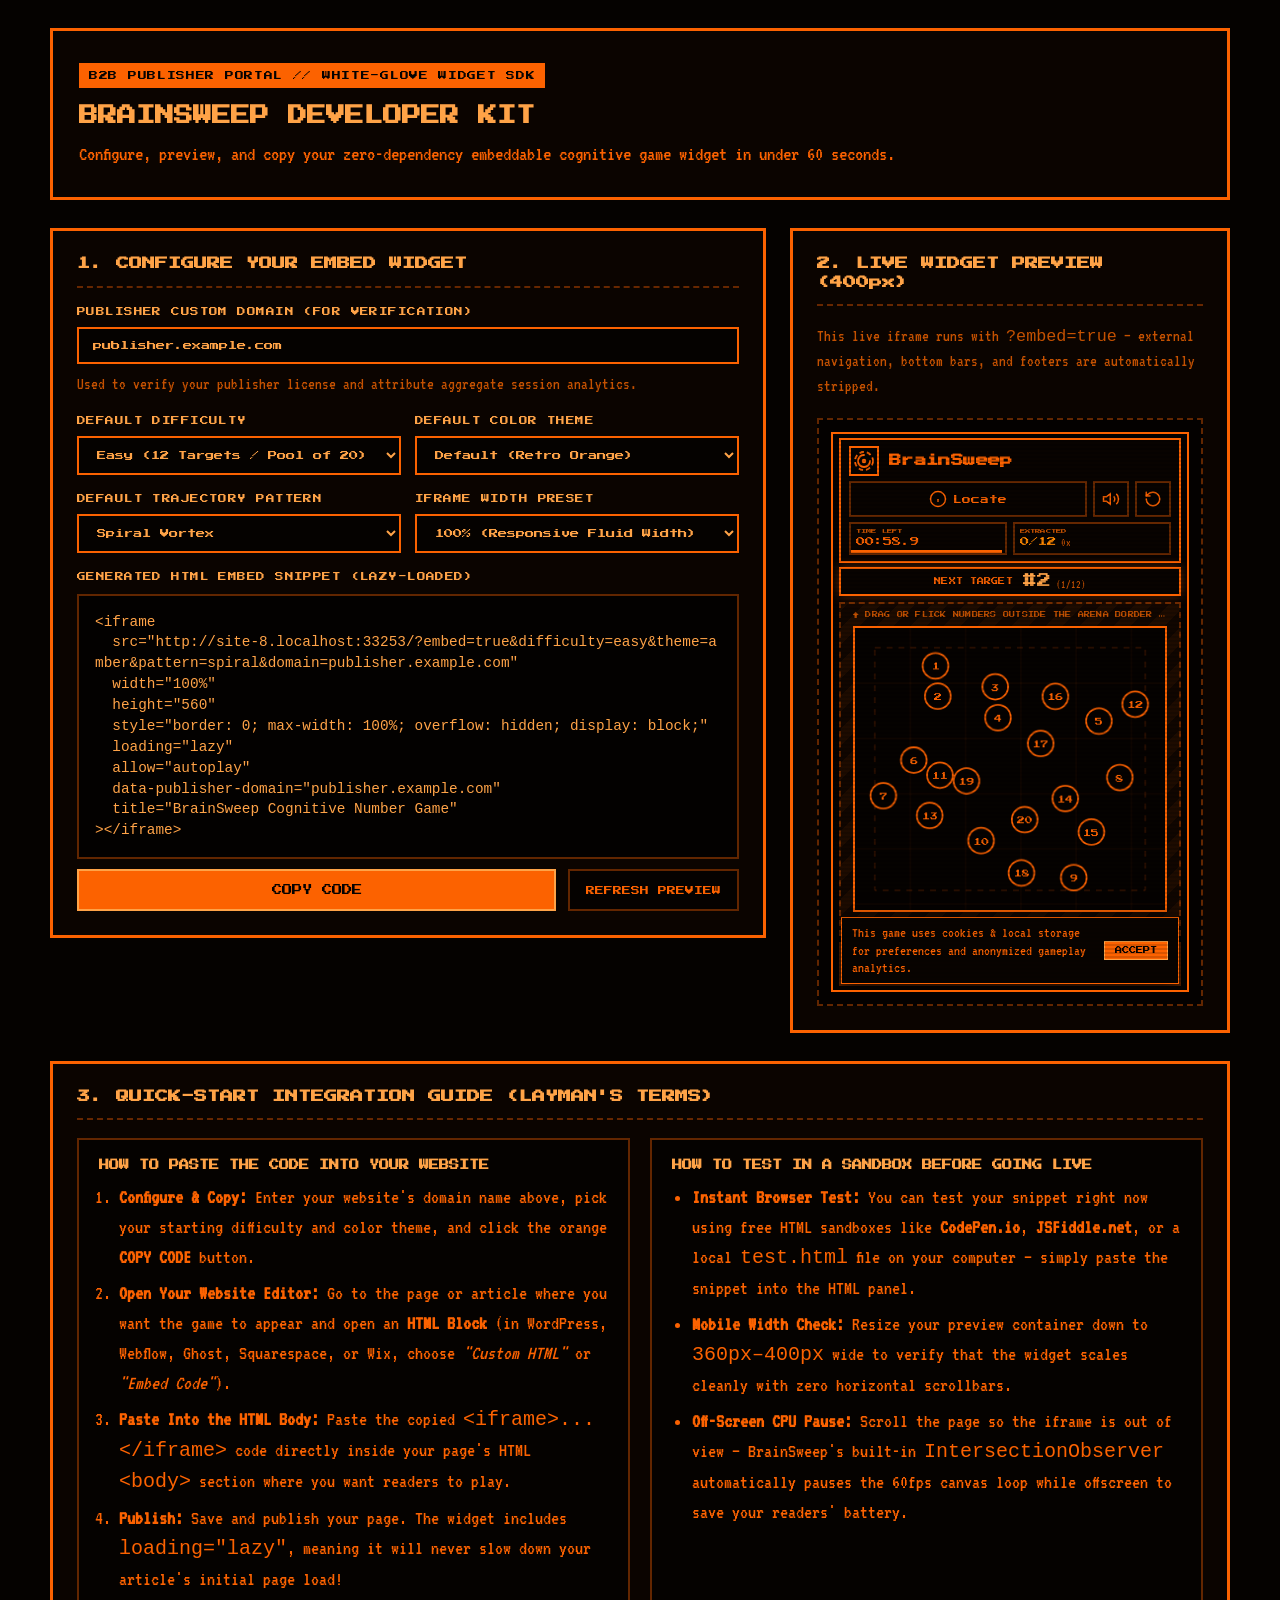
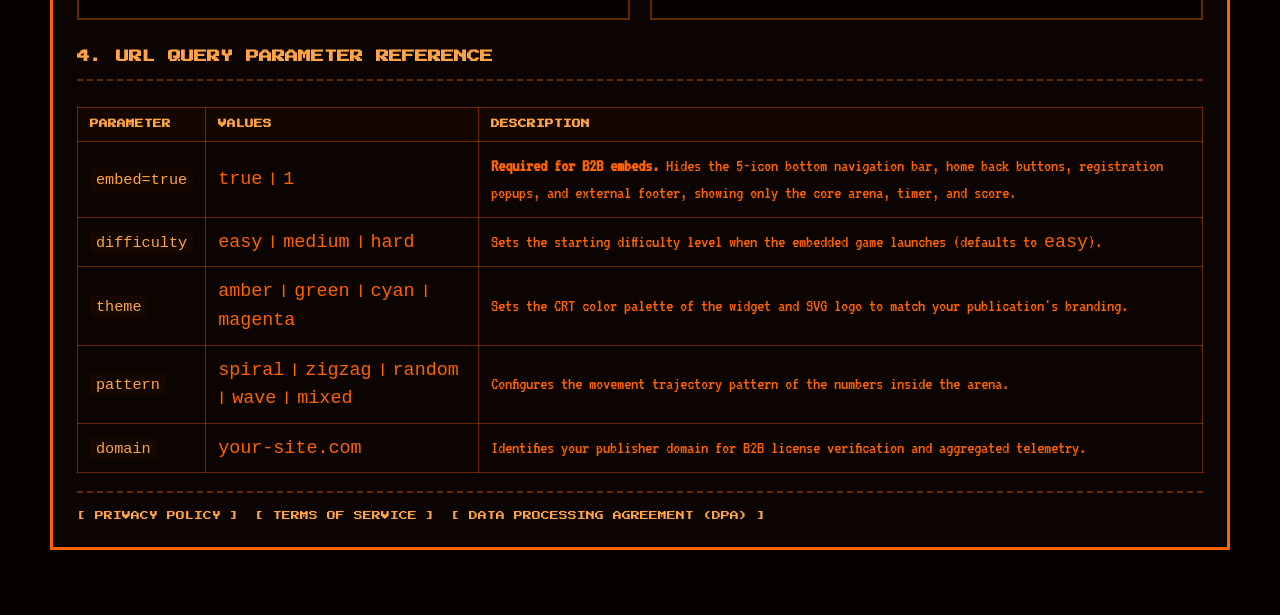
==== developers/index.html @ ac132b27 "Add B2B embed mode (?embed=true), cookie consent banner, legal pages (/privacy-policy, /terms-of-ser" ====
<!DOCTYPE html>
<html lang="en">
<head>
  <meta charset="UTF-8" />
  <meta name="viewport" content="width=device-width, initial-scale=1.0" />
  <meta name="theme-color" content="#fc6200" />
  <title>Publisher Developer Kit &amp; Embed Generator — BrainSweep</title>
  <link rel="icon" href="../icon.svg" type="image/svg+xml" />
  <link rel="preconnect" href="https://fonts.googleapis.com">
  <link rel="preconnect" href="https://fonts.gstatic.com" crossorigin>
  <link href="https://fonts.googleapis.com/css2?family=Press+Start+2P&family=VT323&display=swap" rel="stylesheet">
  <style>
    :root {
      --bg-color: #050200;
      --panel-bg: #0b0400;
      --primary-text: #fc6200;
      --accent-text: #ffa347;
      --muted-text: #c45100;
      --border-color: #fc6200;
      --border-subtle: rgba(252, 98, 0, 0.38);
      --font-pixel: 'Press Start 2P', monospace;
      --font-terminal: 'VT323', monospace;
    }
    * { box-sizing: border-box; margin: 0; padding: 0; }
    body {
      background: var(--bg-color);
      color: var(--primary-text);
      font-family: var(--font-terminal);
      font-size: 1.25rem;
      line-height: 1.5;
      padding: 28px 16px 64px;
    }
    .kit-shell {
      max-width: 1180px;
      margin: 0 auto;
      display: flex;
      flex-direction: column;
      gap: 28px;
    }
    .kit-header {
      background: var(--panel-bg);
      border: 3px solid var(--border-color);
      padding: 28px 26px;
    }
    .badge {
      display: inline-block;
      font-family: var(--font-pixel);
      font-size: 0.55rem;
      background: var(--primary-text);
      color: var(--bg-color);
      padding: 6px 10px;
      letter-spacing: 0.08em;
      margin-bottom: 14px;
    }
    h1 {
      font-family: var(--font-pixel);
      font-size: 1.2rem;
      color: var(--accent-text);
      line-height: 1.45;
      margin-bottom: 8px;
    }
    .subtitle {
      font-size: 1.3rem;
      color: var(--primary-text);
    }
    .generator-grid {
      display: grid;
      grid-template-columns: 1fr 440px;
      gap: 24px;
      align-items: start;
    }
    .panel {
      background: var(--panel-bg);
      border: 3px solid var(--border-color);
      padding: 24px;
      display: flex;
      flex-direction: column;
      gap: 18px;
    }
    .panel h2 {
      font-family: var(--font-pixel);
      font-size: 0.82rem;
      color: var(--accent-text);
      line-height: 1.4;
      padding-bottom: 12px;
      border-bottom: 2px dashed var(--border-subtle);
    }
    .field-group {
      display: flex;
      flex-direction: column;
      gap: 8px;
    }
    .field-row {
      display: grid;
      grid-template-columns: 1fr 1fr;
      gap: 14px;
    }
    label {
      font-family: var(--font-pixel);
      font-size: 0.54rem;
      color: var(--accent-text);
      letter-spacing: 0.05em;
    }
    .field-hint {
      font-size: 1.05rem;
      color: var(--muted-text);
    }
    input, select {
      background: #050200;
      border: 2px solid var(--border-color);
      color: var(--accent-text);
      padding: 12px 14px;
      font-family: var(--font-pixel);
      font-size: 0.58rem;
      outline: none;
      width: 100%;
    }
    input:focus, select:focus {
      border-color: #ffffff;
      box-shadow: 0 0 12px rgba(252, 98, 0, 0.4);
    }
    .code-box-wrap {
      display: flex;
      flex-direction: column;
      gap: 10px;
    }
    pre.code-output {
      background: #030100;
      border: 2px solid var(--border-subtle);
      padding: 16px;
      font-family: monospace;
      font-size: 0.9rem;
      color: #ffa347;
      white-space: pre-wrap;
      word-break: break-all;
      line-height: 1.45;
      user-select: all;
    }
    .btn-row {
      display: flex;
      gap: 12px;
      flex-wrap: wrap;
    }
    .primary-btn {
      flex: 1;
      background: var(--primary-text);
      color: var(--bg-color);
      border: 2px solid var(--accent-text);
      padding: 14px 20px;
      font-family: var(--font-pixel);
      font-size: 0.65rem;
      cursor: pointer;
      text-align: center;
    }
    .primary-btn:hover {
      background: var(--accent-text);
      border-color: #ffffff;
    }
    .secondary-btn {
      background: #050200;
      color: var(--primary-text);
      border: 2px solid var(--border-subtle);
      padding: 12px 16px;
      font-family: var(--font-pixel);
      font-size: 0.55rem;
      cursor: pointer;
    }
    .secondary-btn:hover, .secondary-btn.active {
      border-color: var(--primary-text);
      background: rgba(252, 98, 0, 0.16);
      color: var(--accent-text);
    }
    .preview-frame-shell {
      display: flex;
      flex-direction: column;
      align-items: center;
      gap: 12px;
      background: #040100;
      border: 2px dashed var(--border-subtle);
      padding: 12px;
    }
    .preview-iframe {
      width: 400px;
      max-width: 100%;
      height: 560px;
      border: 2px solid var(--border-color);
      background: #000000;
      display: block;
    }
    /* Documentation Section */
    .docs-grid {
      display: grid;
      grid-template-columns: 1fr 1fr;
      gap: 20px;
    }
    .doc-card {
      background: #050200;
      border: 2px solid var(--border-subtle);
      padding: 18px 20px;
      display: flex;
      flex-direction: column;
      gap: 10px;
    }
    .doc-card h3 {
      font-family: var(--font-pixel);
      font-size: 0.64rem;
      color: var(--accent-text);
      line-height: 1.4;
    }
    .doc-card ol, .doc-card ul {
      margin-left: 20px;
    }
    .doc-card li {
      margin-bottom: 6px;
    }
    .param-table {
      width: 100%;
      border-collapse: collapse;
      margin-top: 8px;
      font-size: 1.15rem;
    }
    .param-table th, .param-table td {
      border: 1px solid var(--border-subtle);
      padding: 10px 12px;
      text-align: left;
    }
    .param-table th {
      font-family: var(--font-pixel);
      font-size: 0.54rem;
      background: #140700;
      color: var(--accent-text);
    }
    .param-code {
      font-family: monospace;
      font-size: 0.95rem;
      color: var(--accent-text);
      background: #140700;
      padding: 2px 6px;
    }
    .doc-nav {
      padding-top: 16px;
      border-top: 2px dashed var(--border-subtle);
      display: flex;
      flex-wrap: wrap;
      gap: 16px;
      font-family: var(--font-pixel);
      font-size: 0.55rem;
    }
    .doc-nav a {
      color: var(--accent-text);
      text-decoration: none;
    }
    .doc-nav a:hover { text-decoration: underline; }
    @media (max-width: 980px) {
      .generator-grid { grid-template-columns: 1fr; }
      .docs-grid { grid-template-columns: 1fr; }
      .field-row { grid-template-columns: 1fr; }
    }
  </style>
</head>
<body>
  <div class="kit-shell">
    <header class="kit-header">
      <span class="badge">B2B PUBLISHER PORTAL // WHITE-GLOVE WIDGET SDK</span>
      <h1>BRAINSWEEP DEVELOPER KIT</h1>
      <p class="subtitle">Configure, preview, and copy your zero-dependency embeddable cognitive game widget in under 60 seconds.</p>
    </header>

    <div class="generator-grid">
      <!-- Left Column: Snippet Configuration & Output -->
      <section class="panel" aria-label="Embed Snippet Configuration">
        <h2>1. CONFIGURE YOUR EMBED WIDGET</h2>

        <div class="field-group">
          <label for="inpDomain">PUBLISHER CUSTOM DOMAIN (FOR VERIFICATION)</label>
          <input type="text" id="inpDomain" placeholder="e.g. puzzles.dailynews.com" value="publisher.example.com" />
          <span class="field-hint">Used to verify your publisher license and attribute aggregate session analytics.</span>
        </div>

        <div class="field-row">
          <div class="field-group">
            <label for="selDifficulty">DEFAULT DIFFICULTY</label>
            <select id="selDifficulty">
              <option value="easy" selected>Easy (12 Targets / Pool of 20)</option>
              <option value="medium">Medium (20 Targets / Pool of 36)</option>
              <option value="hard">Hard (25 Targets / Pool of 50)</option>
            </select>
          </div>

          <div class="field-group">
            <label for="selTheme">DEFAULT COLOR THEME</label>
            <select id="selTheme">
              <option value="amber" selected>Default (Retro Orange)</option>
              <option value="green">Phosphor Green</option>
              <option value="cyan">Cyberpunk Cyan</option>
              <option value="magenta">Vaporwave Magenta</option>
            </select>
          </div>
        </div>

        <div class="field-row">
          <div class="field-group">
            <label for="selPattern">DEFAULT TRAJECTORY PATTERN</label>
            <select id="selPattern">
              <option value="spiral" selected>Spiral Vortex</option>
              <option value="zigzag">Zig-Zag Sweep</option>
              <option value="random">Random Drift</option>
              <option value="wave">Harmonic Wave</option>
              <option value="mixed">Hybrid Chaos</option>
            </select>
          </div>

          <div class="field-group">
            <label for="selWidth">IFRAME WIDTH PRESET</label>
            <select id="selWidth">
              <option value="100%" selected>100% (Responsive Fluid Width)</option>
              <option value="400px">400px (Compact Sidebar / Mobile)</option>
              <option value="640px">640px (Standard Article Column)</option>
            </select>
          </div>
        </div>

        <div class="code-box-wrap">
          <label>GENERATED HTML EMBED SNIPPET (LAZY-LOADED)</label>
          <pre class="code-output" id="codeOutput"></pre>
          <div class="btn-row">
            <button type="button" class="primary-btn" id="btnCopyCode">COPY CODE</button>
            <button type="button" class="secondary-btn" id="btnReloadPreview">REFRESH PREVIEW</button>
          </div>
        </div>
      </section>

      <!-- Right Column: Live 400px Sandboxed Iframe Preview -->
      <section class="panel" aria-label="Live Iframe Widget Preview">
        <h2>2. LIVE WIDGET PREVIEW (400px)</h2>
        <p class="field-hint">This live iframe runs with <code>?embed=true</code> — external navigation, bottom bars, and footers are automatically stripped.</p>
        <div class="preview-frame-shell">
          <iframe
            id="livePreviewIframe"
            class="preview-iframe"
            title="BrainSweep Embedded Cognitive Game Preview"
            loading="lazy"
            sandbox="allow-scripts allow-same-origin"
          ></iframe>
        </div>
      </section>
    </div>

    <!-- Documentation Section -->
    <section class="panel" aria-label="Publisher Integration Guide">
      <h2>3. QUICK-START INTEGRATION GUIDE (LAYMAN'S TERMS)</h2>

      <div class="docs-grid">
        <div class="doc-card">
          <h3>HOW TO PASTE THE CODE INTO YOUR WEBSITE</h3>
          <ol>
            <li><strong>Configure &amp; Copy:</strong> Enter your website's domain name above, pick your starting difficulty and color theme, and click the orange <strong>COPY CODE</strong> button.</li>
            <li><strong>Open Your Website Editor:</strong> Go to the page or article where you want the game to appear and open an <strong>HTML Block</strong> (in WordPress, Webflow, Ghost, Squarespace, or Wix, choose <em>"Custom HTML"</em> or <em>"Embed Code"</em>).</li>
            <li><strong>Paste Into the HTML Body:</strong> Paste the copied <code>&lt;iframe&gt;...&lt;/iframe&gt;</code> code directly inside your page's HTML <code>&lt;body&gt;</code> section where you want readers to play.</li>
            <li><strong>Publish:</strong> Save and publish your page. The widget includes <code>loading="lazy"</code>, meaning it will never slow down your article's initial page load!</li>
          </ol>
        </div>

        <div class="doc-card">
          <h3>HOW TO TEST IN A SANDBOX BEFORE GOING LIVE</h3>
          <ul>
            <li><strong>Instant Browser Test:</strong> You can test your snippet right now using free HTML sandboxes like <strong>CodePen.io</strong>, <strong>JSFiddle.net</strong>, or a local <code>test.html</code> file on your computer — simply paste the snippet into the HTML panel.</li>
            <li><strong>Mobile Width Check:</strong> Resize your preview container down to <code>360px–400px</code> wide to verify that the widget scales cleanly with zero horizontal scrollbars.</li>
            <li><strong>Off-Screen CPU Pause:</strong> Scroll the page so the iframe is out of view — BrainSweep's built-in <code>IntersectionObserver</code> automatically pauses the 60fps canvas loop while offscreen to save your readers' battery.</li>
          </ul>
        </div>
      </div>

      <h2 style="margin-top: 10px;">4. URL QUERY PARAMETER REFERENCE</h2>
      <table class="param-table">
        <thead>
          <tr>
            <th>PARAMETER</th>
            <th>VALUES</th>
            <th>DESCRIPTION</th>
          </tr>
        </thead>
        <tbody>
          <tr>
            <td><span class="param-code">embed=true</span></td>
            <td><code>true</code> | <code>1</code></td>
            <td><strong>Required for B2B embeds.</strong> Hides the 5-icon bottom navigation bar, home back buttons, registration popups, and external footer, showing only the core arena, timer, and score.</td>
          </tr>
          <tr>
            <td><span class="param-code">difficulty</span></td>
            <td><code>easy</code> | <code>medium</code> | <code>hard</code></td>
            <td>Sets the starting difficulty level when the embedded game launches (defaults to <code>easy</code>).</td>
          </tr>
          <tr>
            <td><span class="param-code">theme</span></td>
            <td><code>amber</code> | <code>green</code> | <code>cyan</code> | <code>magenta</code></td>
            <td>Sets the CRT color palette of the widget and SVG logo to match your publication's branding.</td>
          </tr>
          <tr>
            <td><span class="param-code">pattern</span></td>
            <td><code>spiral</code> | <code>zigzag</code> | <code>random</code> | <code>wave</code> | <code>mixed</code></td>
            <td>Configures the movement trajectory pattern of the numbers inside the arena.</td>
          </tr>
          <tr>
            <td><span class="param-code">domain</span></td>
            <td><code>your-site.com</code></td>
            <td>Identifies your publisher domain for B2B license verification and aggregated telemetry.</td>
          </tr>
        </tbody>
      </table>

      <nav class="doc-nav" aria-label="Legal &amp; Compliance Documents">
        <a href="../privacy-policy/">[ PRIVACY POLICY ]</a>
        <a href="../terms-of-service/">[ TERMS OF SERVICE ]</a>
        <a href="../dpa/">[ DATA PROCESSING AGREEMENT (DPA) ]</a>
      </nav>
    </section>
  </div>

  <script>
    (function () {
      const inpDomain = document.getElementById('inpDomain');
      const selDifficulty = document.getElementById('selDifficulty');
      const selTheme = document.getElementById('selTheme');
      const selPattern = document.getElementById('selPattern');
      const selWidth = document.getElementById('selWidth');
      const codeOutput = document.getElementById('codeOutput');
      const btnCopyCode = document.getElementById('btnCopyCode');
      const btnReloadPreview = document.getElementById('btnReloadPreview');
      const livePreviewIframe = document.getElementById('livePreviewIframe');

      function getBaseOrigin() {
        if (window.location.protocol === 'http:' || window.location.protocol === 'https:') {
          return window.location.origin;
        }
        return 'https://brainsweep-tau.vercel.app';
      }

      function buildQueryString() {
        const domain = (inpDomain.value || 'publisher.example.com')
          .trim()
          .replace(/^https?:\/\//i, '')
          .replace(/\/.*$/, '');
        const params = new URLSearchParams();
        params.set('embed', 'true');
        params.set('difficulty', selDifficulty.value || 'easy');
        params.set('theme', selTheme.value || 'amber');
        params.set('pattern', selPattern.value || 'spiral');
        if (domain) {
          params.set('domain', domain);
        }
        return { query: params.toString(), domain };
      }

      function updateSnippetAndPreview(reloadIframe = true) {
        const { query, domain } = buildQueryString();
        const baseOrigin = getBaseOrigin();
        const publicUrl = `${baseOrigin}/?${query}`;
        const widthVal = selWidth.value || '100%';

        const snippet = [
          `<iframe`,
          `  src="${publicUrl}"`,
          `  width="${widthVal}"`,
          `  height="560"`,
          `  style="border: 0; max-width: 100%; overflow: hidden; display: block;"`,
          `  loading="lazy"`,
          `  allow="autoplay"`,
          `  data-publisher-domain="${domain}"`,
          `  title="BrainSweep Cognitive Number Game"`,
          `></iframe>`
        ].join('\n');

        codeOutput.textContent = snippet;

        if (reloadIframe && livePreviewIframe) {
          livePreviewIframe.src = `../?${query}`;
        }
      }

      [inpDomain, selDifficulty, selTheme, selPattern, selWidth].forEach((el) => {
        el.addEventListener('input', () => updateSnippetAndPreview(el !== inpDomain && el !== selWidth));
        el.addEventListener('change', () => updateSnippetAndPreview(true));
      });

      btnReloadPreview.addEventListener('click', () => updateSnippetAndPreview(true));

      btnCopyCode.addEventListener('click', async () => {
        const text = codeOutput.textContent;
        try {
          await navigator.clipboard.writeText(text);
          btnCopyCode.textContent = '✓ COPIED TO CLIPBOARD!';
        } catch {
          const ta = document.createElement('textarea');
          ta.value = text;
          document.body.appendChild(ta);
          ta.select();
          document.execCommand('copy');
          document.body.removeChild(ta);
          btnCopyCode.textContent = '✓ COPIED TO CLIPBOARD!';
        }
        setTimeout(() => {
          btnCopyCode.textContent = 'COPY CODE';
        }, 2000);
      });

      updateSnippetAndPreview(true);
    })();
  </script>
</body>
</html>
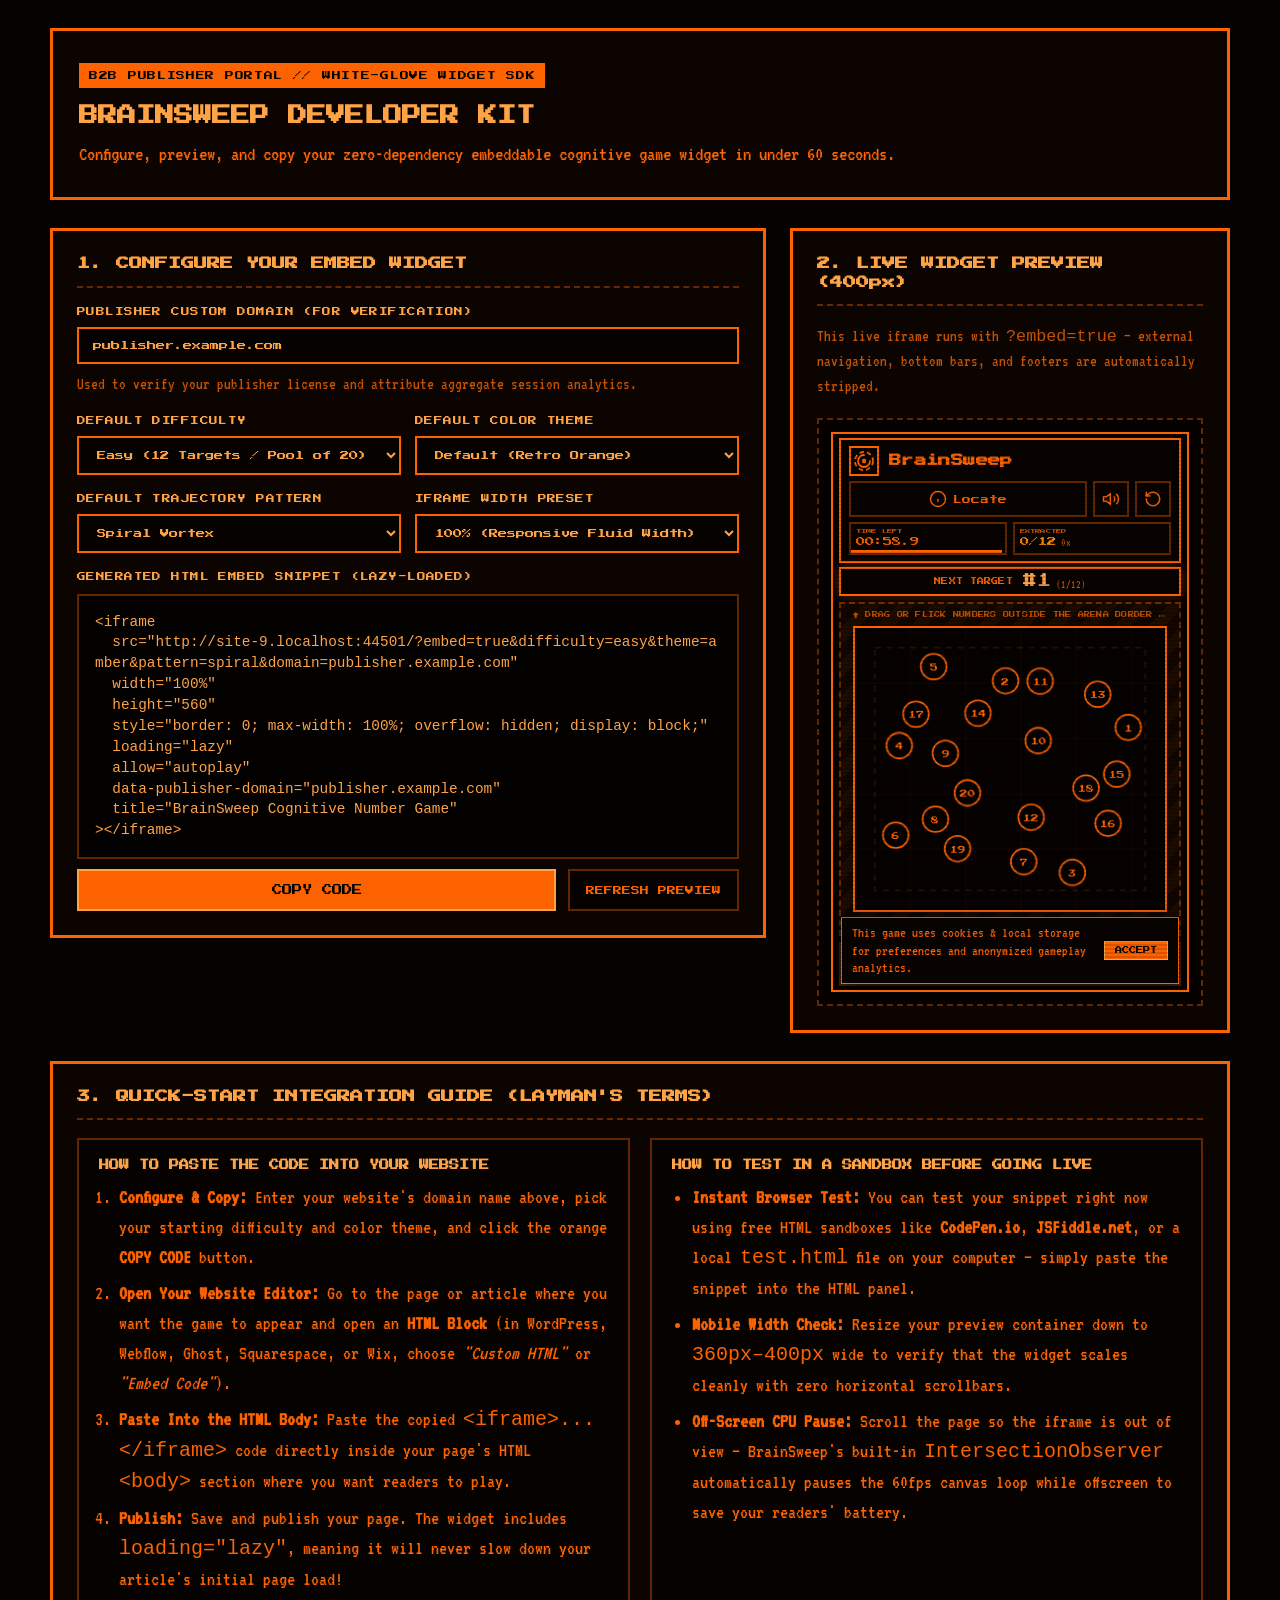
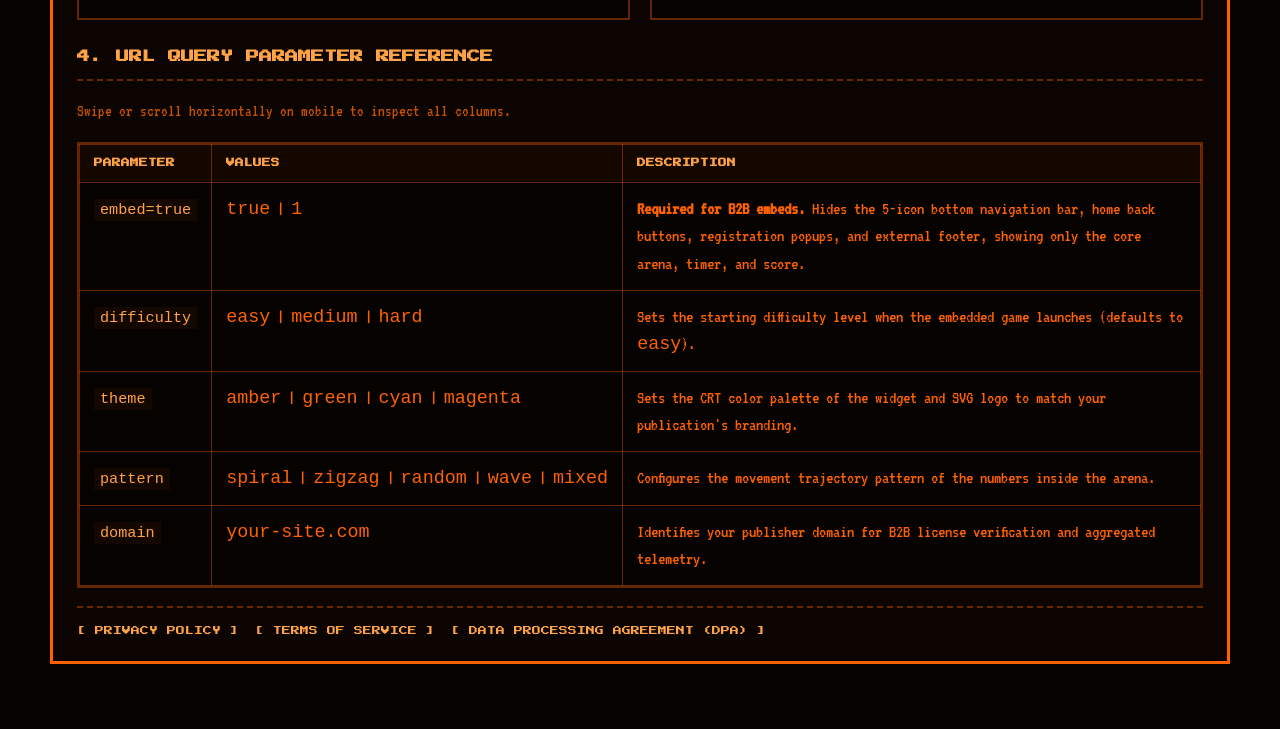
==== commit 7241cb7c: "Make /developers parameter table horizontally scrollable and boost touch drag/flick sensitivity" ====
--- a/developers/index.html
+++ b/developers/index.html
@@ -76,6 +76,8 @@
       display: flex;
       flex-direction: column;
       gap: 18px;
+      min-width: 0;
+      overflow: hidden;
     }
     .panel h2 {
       font-family: var(--font-pixel);
@@ -213,22 +215,36 @@
     .doc-card li {
       margin-bottom: 6px;
     }
+    .table-scroll-wrap {
+      width: 100%;
+      overflow-x: auto;
+      -webkit-overflow-scrolling: touch;
+      border: 2px solid var(--border-subtle);
+      background: #050200;
+      scrollbar-width: thin;
+    }
     .param-table {
       width: 100%;
+      min-width: 600px;
       border-collapse: collapse;
-      margin-top: 8px;
       font-size: 1.15rem;
     }
     .param-table th, .param-table td {
       border: 1px solid var(--border-subtle);
-      padding: 10px 12px;
+      padding: 12px 14px;
       text-align: left;
+      vertical-align: top;
+    }
+    .param-table td:nth-child(1),
+    .param-table td:nth-child(2) {
+      white-space: nowrap;
     }
     .param-table th {
       font-family: var(--font-pixel);
       font-size: 0.54rem;
       background: #140700;
       color: var(--accent-text);
+      white-space: nowrap;
     }
     .param-code {
       font-family: monospace;
@@ -236,6 +252,7 @@
       color: var(--accent-text);
       background: #140700;
       padding: 2px 6px;
+      white-space: nowrap;
     }
     .doc-nav {
       padding-top: 16px;
@@ -372,42 +389,45 @@
       </div>
 
       <h2 style="margin-top: 10px;">4. URL QUERY PARAMETER REFERENCE</h2>
-      <table class="param-table">
-        <thead>
-          <tr>
-            <th>PARAMETER</th>
-            <th>VALUES</th>
-            <th>DESCRIPTION</th>
-          </tr>
-        </thead>
-        <tbody>
-          <tr>
-            <td><span class="param-code">embed=true</span></td>
-            <td><code>true</code> | <code>1</code></td>
-            <td><strong>Required for B2B embeds.</strong> Hides the 5-icon bottom navigation bar, home back buttons, registration popups, and external footer, showing only the core arena, timer, and score.</td>
-          </tr>
-          <tr>
-            <td><span class="param-code">difficulty</span></td>
-            <td><code>easy</code> | <code>medium</code> | <code>hard</code></td>
-            <td>Sets the starting difficulty level when the embedded game launches (defaults to <code>easy</code>).</td>
-          </tr>
-          <tr>
-            <td><span class="param-code">theme</span></td>
-            <td><code>amber</code> | <code>green</code> | <code>cyan</code> | <code>magenta</code></td>
-            <td>Sets the CRT color palette of the widget and SVG logo to match your publication's branding.</td>
-          </tr>
-          <tr>
-            <td><span class="param-code">pattern</span></td>
-            <td><code>spiral</code> | <code>zigzag</code> | <code>random</code> | <code>wave</code> | <code>mixed</code></td>
-            <td>Configures the movement trajectory pattern of the numbers inside the arena.</td>
-          </tr>
-          <tr>
-            <td><span class="param-code">domain</span></td>
-            <td><code>your-site.com</code></td>
-            <td>Identifies your publisher domain for B2B license verification and aggregated telemetry.</td>
-          </tr>
-        </tbody>
-      </table>
+      <p class="field-hint">Swipe or scroll horizontally on mobile to inspect all columns.</p>
+      <div class="table-scroll-wrap">
+        <table class="param-table">
+          <thead>
+            <tr>
+              <th>PARAMETER</th>
+              <th>VALUES</th>
+              <th>DESCRIPTION</th>
+            </tr>
+          </thead>
+          <tbody>
+            <tr>
+              <td><span class="param-code">embed=true</span></td>
+              <td><code>true</code> | <code>1</code></td>
+              <td><strong>Required for B2B embeds.</strong> Hides the 5-icon bottom navigation bar, home back buttons, registration popups, and external footer, showing only the core arena, timer, and score.</td>
+            </tr>
+            <tr>
+              <td><span class="param-code">difficulty</span></td>
+              <td><code>easy</code> | <code>medium</code> | <code>hard</code></td>
+              <td>Sets the starting difficulty level when the embedded game launches (defaults to <code>easy</code>).</td>
+            </tr>
+            <tr>
+              <td><span class="param-code">theme</span></td>
+              <td><code>amber</code> | <code>green</code> | <code>cyan</code> | <code>magenta</code></td>
+              <td>Sets the CRT color palette of the widget and SVG logo to match your publication's branding.</td>
+            </tr>
+            <tr>
+              <td><span class="param-code">pattern</span></td>
+              <td><code>spiral</code> | <code>zigzag</code> | <code>random</code> | <code>wave</code> | <code>mixed</code></td>
+              <td>Configures the movement trajectory pattern of the numbers inside the arena.</td>
+            </tr>
+            <tr>
+              <td><span class="param-code">domain</span></td>
+              <td><code>your-site.com</code></td>
+              <td>Identifies your publisher domain for B2B license verification and aggregated telemetry.</td>
+            </tr>
+          </tbody>
+        </table>
+      </div>
 
       <nav class="doc-nav" aria-label="Legal &amp; Compliance Documents">
         <a href="../privacy-policy/">[ PRIVACY POLICY ]</a>
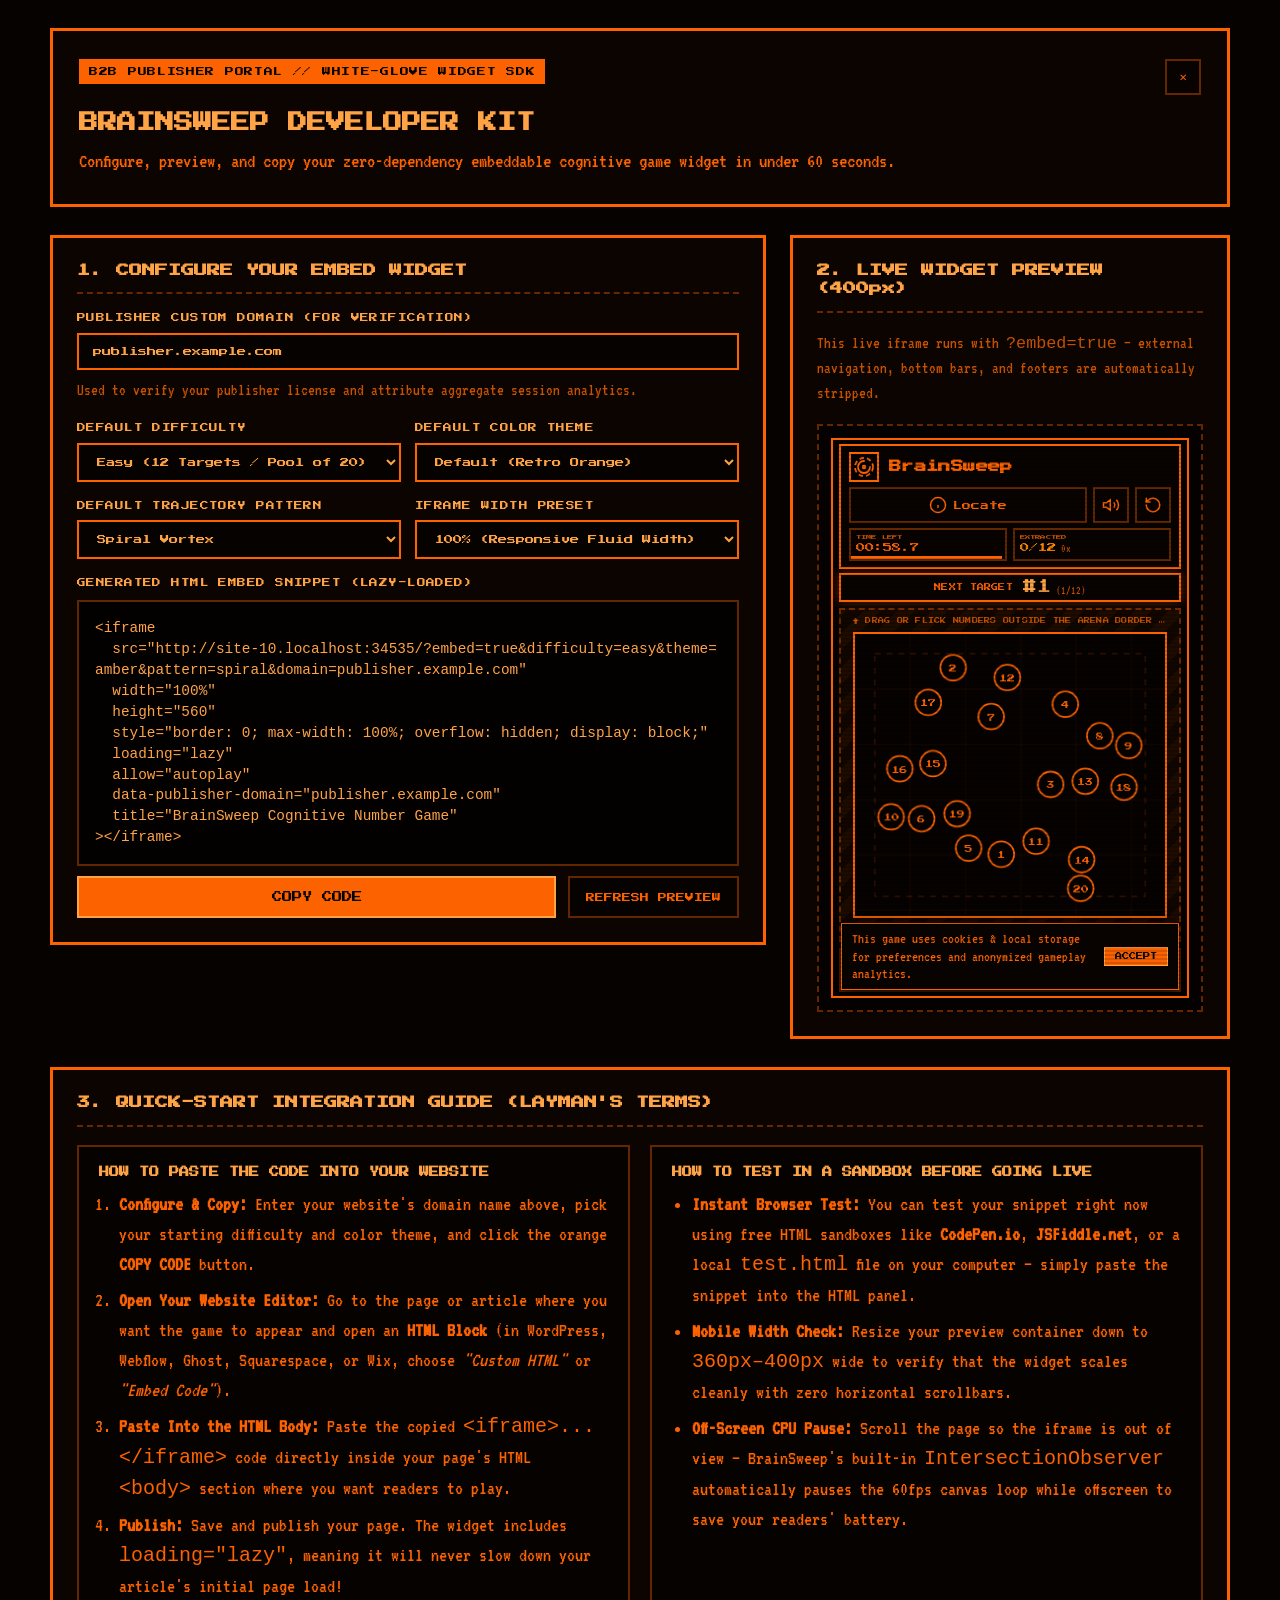
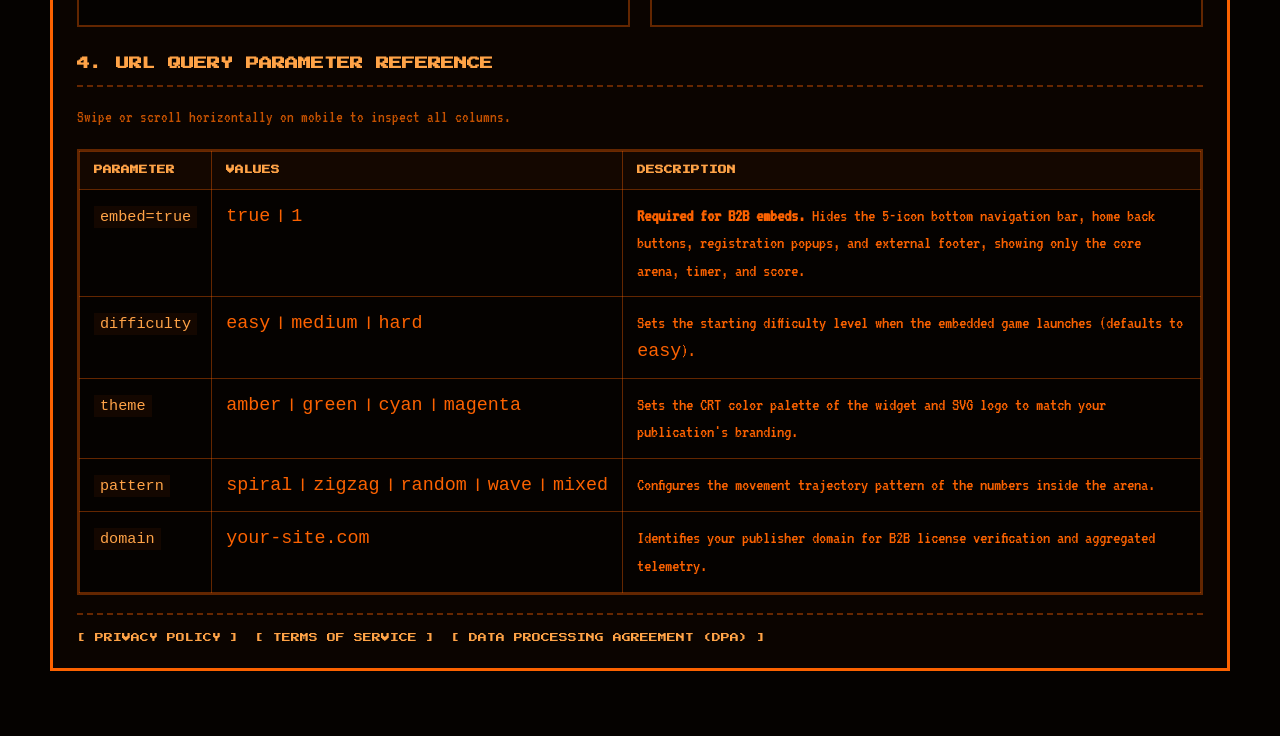
==== commit 6e0943a6: "Add top-right cancel button on Privacy, Terms, DPA, and Developer pages returning to Game Help scree" ====
--- a/developers/index.html
+++ b/developers/index.html
@@ -42,6 +42,36 @@
       border: 3px solid var(--border-color);
       padding: 28px 26px;
     }
+    .doc-top-bar {
+      display: flex;
+      align-items: flex-start;
+      justify-content: space-between;
+      gap: 12px;
+      margin-bottom: 14px;
+    }
+    .doc-top-bar .badge {
+      margin-bottom: 0;
+    }
+    .close-doc-btn {
+      width: 36px;
+      height: 36px;
+      background: #080300;
+      color: var(--primary-text);
+      border: 2px solid var(--border-subtle);
+      font-family: var(--font-pixel);
+      font-size: 0.65rem;
+      text-decoration: none;
+      display: inline-flex;
+      align-items: center;
+      justify-content: center;
+      flex-shrink: 0;
+      cursor: pointer;
+    }
+    .close-doc-btn:hover {
+      border-color: var(--border-color);
+      background: var(--primary-text);
+      color: var(--bg-color);
+    }
     .badge {
       display: inline-block;
       font-family: var(--font-pixel);
@@ -278,7 +308,10 @@
 <body>
   <div class="kit-shell">
     <header class="kit-header">
-      <span class="badge">B2B PUBLISHER PORTAL // WHITE-GLOVE WIDGET SDK</span>
+      <div class="doc-top-bar">
+        <span class="badge">B2B PUBLISHER PORTAL // WHITE-GLOVE WIDGET SDK</span>
+        <a href="../?screen=help" class="close-doc-btn" title="Close and return to Game Help" aria-label="Close and return to Game Help">✕</a>
+      </div>
       <h1>BRAINSWEEP DEVELOPER KIT</h1>
       <p class="subtitle">Configure, preview, and copy your zero-dependency embeddable cognitive game widget in under 60 seconds.</p>
     </header>
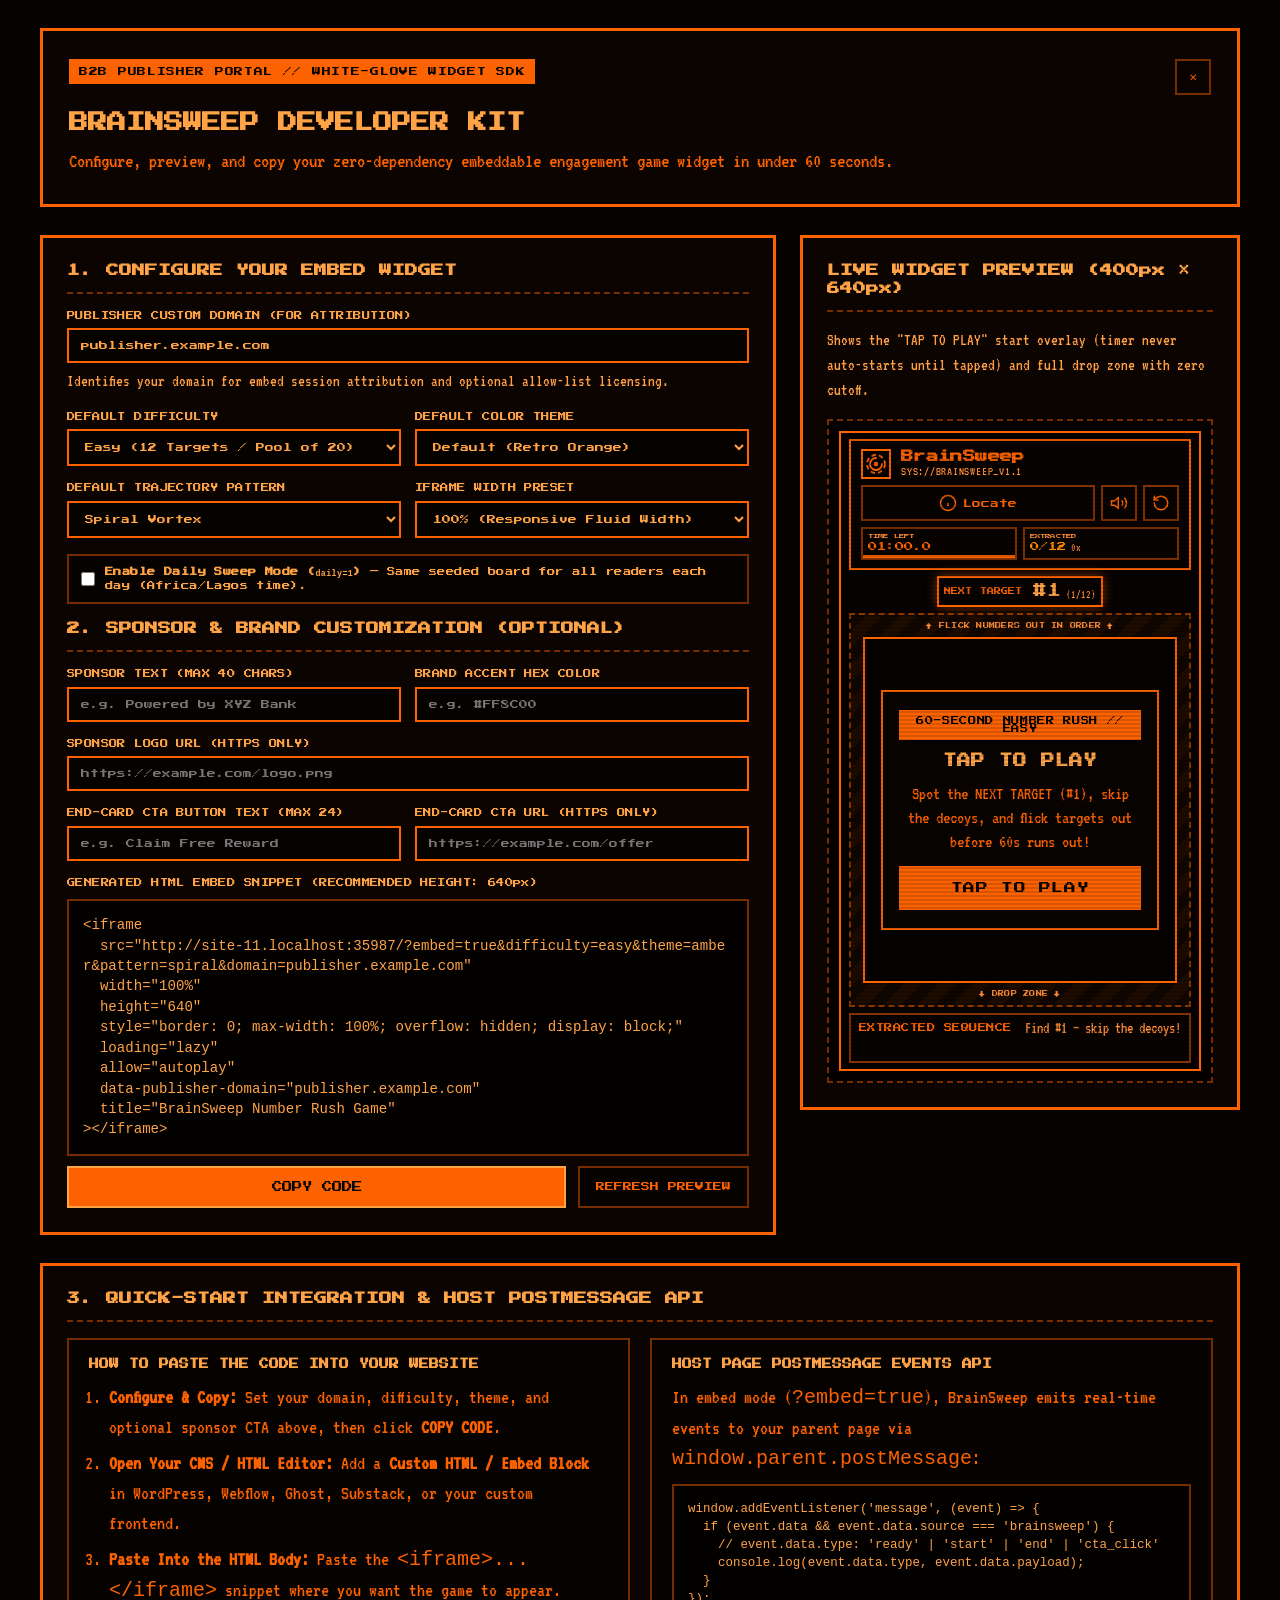
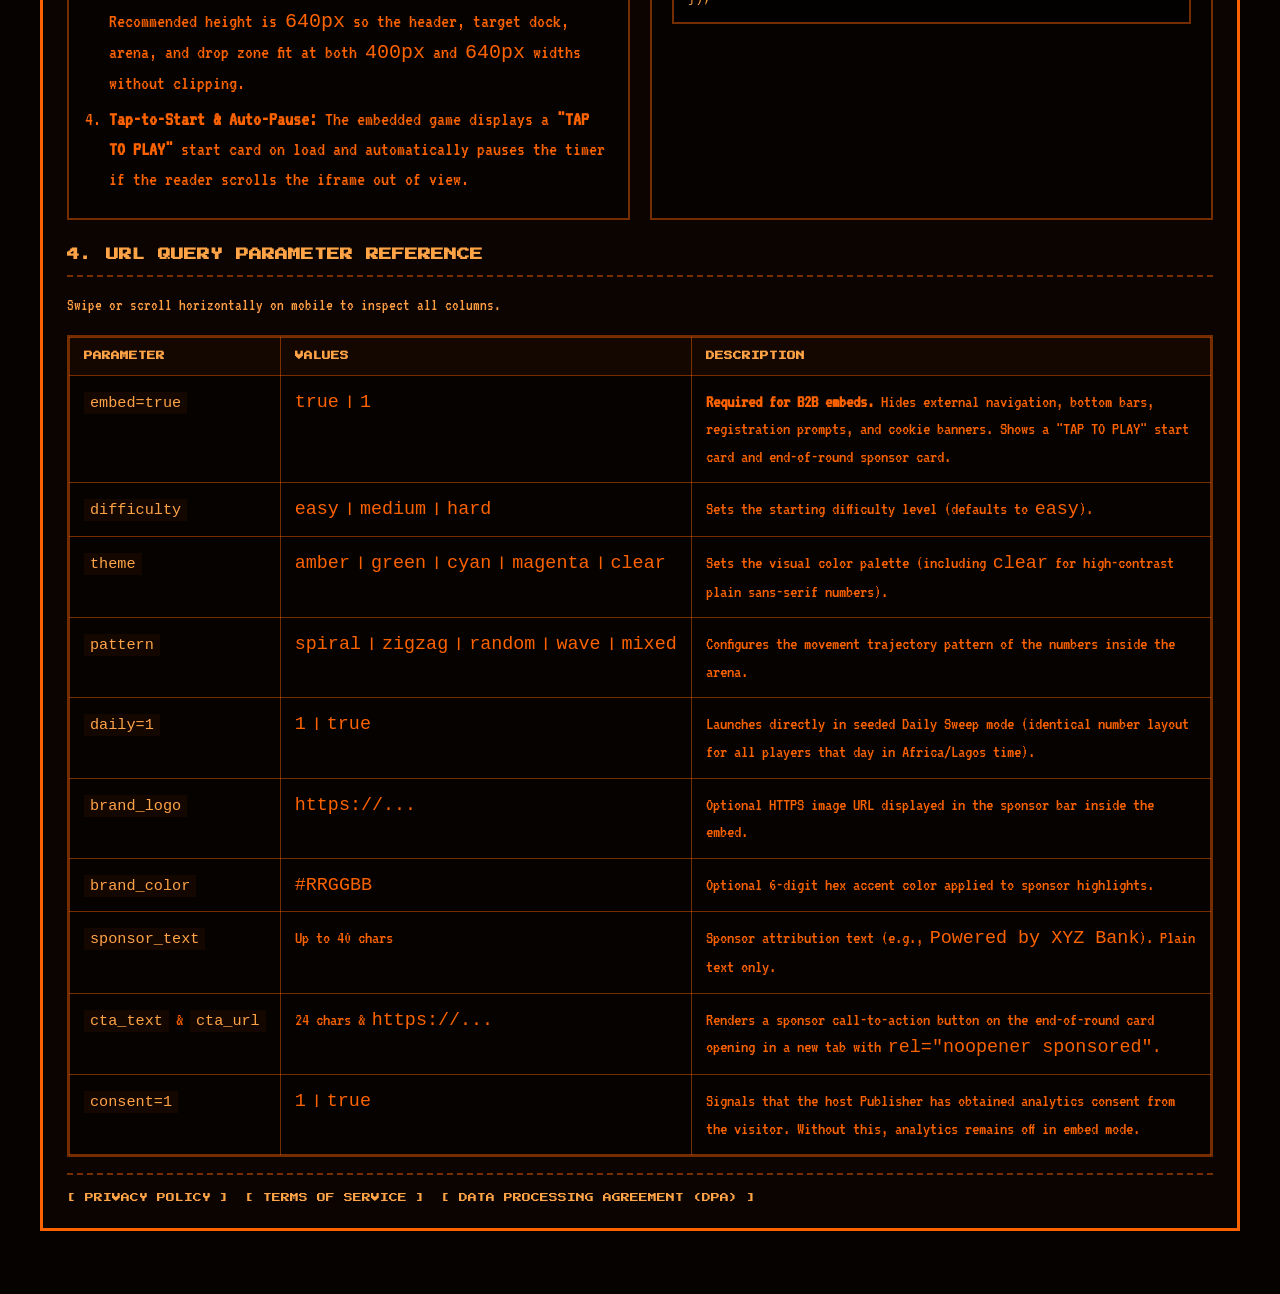
==== commit f9af06bf: "Implement Phases 0-8: B2B engagement widget, NDPA legal, Clear theme, Daily Sweep, streaks, hardened" ====
--- a/developers/index.html
+++ b/developers/index.html
@@ -6,18 +6,30 @@
   <meta name="theme-color" content="#fc6200" />
   <title>Publisher Developer Kit &amp; Embed Generator — BrainSweep</title>
   <link rel="icon" href="../icon.svg" type="image/svg+xml" />
-  <link rel="preconnect" href="https://fonts.googleapis.com">
-  <link rel="preconnect" href="https://fonts.gstatic.com" crossorigin>
-  <link href="https://fonts.googleapis.com/css2?family=Press+Start+2P&family=VT323&display=swap" rel="stylesheet">
+  <script src="../config.js"></script>
   <style>
+    @font-face {
+      font-family: 'Press Start 2P';
+      font-style: normal;
+      font-weight: 400;
+      font-display: swap;
+      src: url('../fonts/press-start-2p-latin.woff2') format('woff2');
+    }
+    @font-face {
+      font-family: 'VT323';
+      font-style: normal;
+      font-weight: 400;
+      font-display: swap;
+      src: url('../fonts/vt323-latin.woff2') format('woff2');
+    }
     :root {
       --bg-color: #050200;
       --panel-bg: #0b0400;
       --primary-text: #fc6200;
       --accent-text: #ffa347;
-      --muted-text: #c45100;
+      --muted-text: #ff9e44;
       --border-color: #fc6200;
-      --border-subtle: rgba(252, 98, 0, 0.38);
+      --border-subtle: rgba(252, 98, 0, 0.45);
       --font-pixel: 'Press Start 2P', monospace;
       --font-terminal: 'VT323', monospace;
     }
@@ -31,7 +43,7 @@
       padding: 28px 16px 64px;
     }
     .kit-shell {
-      max-width: 1180px;
+      max-width: 1200px;
       margin: 0 auto;
       display: flex;
       flex-direction: column;
@@ -49,9 +61,7 @@
       gap: 12px;
       margin-bottom: 14px;
     }
-    .doc-top-bar .badge {
-      margin-bottom: 0;
-    }
+    .doc-top-bar .badge { margin-bottom: 0; }
     .close-doc-btn {
       width: 36px;
       height: 36px;
@@ -105,13 +115,13 @@
       padding: 24px;
       display: flex;
       flex-direction: column;
-      gap: 18px;
+      gap: 16px;
       min-width: 0;
       overflow: hidden;
     }
     .panel h2 {
       font-family: var(--font-pixel);
-      font-size: 0.82rem;
+      font-size: 0.8rem;
       color: var(--accent-text);
       line-height: 1.4;
       padding-bottom: 12px;
@@ -120,7 +130,7 @@
     .field-group {
       display: flex;
       flex-direction: column;
-      gap: 8px;
+      gap: 6px;
     }
     .field-row {
       display: grid;
@@ -129,7 +139,7 @@
     }
     label {
       font-family: var(--font-pixel);
-      font-size: 0.54rem;
+      font-size: 0.52rem;
       color: var(--accent-text);
       letter-spacing: 0.05em;
     }
@@ -137,13 +147,13 @@
       font-size: 1.05rem;
       color: var(--muted-text);
     }
-    input, select {
+    input[type="text"], input[type="url"], select {
       background: #050200;
       border: 2px solid var(--border-color);
       color: var(--accent-text);
-      padding: 12px 14px;
-      font-family: var(--font-pixel);
-      font-size: 0.58rem;
+      padding: 11px 12px;
+      font-family: var(--font-pixel);
+      font-size: 0.55rem;
       outline: none;
       width: 100%;
     }
@@ -151,6 +161,20 @@
       border-color: #ffffff;
       box-shadow: 0 0 12px rgba(252, 98, 0, 0.4);
     }
+    .chk-row {
+      display: flex;
+      align-items: center;
+      gap: 10px;
+      background: #050200;
+      border: 2px solid var(--border-subtle);
+      padding: 10px 12px;
+      cursor: pointer;
+    }
+    .chk-row input[type="checkbox"] {
+      width: 18px;
+      height: 18px;
+      accent-color: var(--primary-text);
+    }
     .code-box-wrap {
       display: flex;
       flex-direction: column;
@@ -159,9 +183,9 @@
     pre.code-output {
       background: #030100;
       border: 2px solid var(--border-subtle);
-      padding: 16px;
+      padding: 14px;
       font-family: monospace;
-      font-size: 0.9rem;
+      font-size: 0.88rem;
       color: #ffa347;
       white-space: pre-wrap;
       word-break: break-all;
@@ -209,17 +233,16 @@
       gap: 12px;
       background: #040100;
       border: 2px dashed var(--border-subtle);
-      padding: 12px;
+      padding: 10px;
     }
     .preview-iframe {
       width: 400px;
       max-width: 100%;
-      height: 560px;
+      height: 640px;
       border: 2px solid var(--border-color);
       background: #000000;
       display: block;
     }
-    /* Documentation Section */
     .docs-grid {
       display: grid;
       grid-template-columns: 1fr 1fr;
@@ -235,16 +258,12 @@
     }
     .doc-card h3 {
       font-family: var(--font-pixel);
-      font-size: 0.64rem;
+      font-size: 0.62rem;
       color: var(--accent-text);
       line-height: 1.4;
     }
-    .doc-card ol, .doc-card ul {
-      margin-left: 20px;
-    }
-    .doc-card li {
-      margin-bottom: 6px;
-    }
+    .doc-card ol, .doc-card ul { margin-left: 20px; }
+    .doc-card li { margin-bottom: 6px; }
     .table-scroll-wrap {
       width: 100%;
       overflow-x: auto;
@@ -255,7 +274,7 @@
     }
     .param-table {
       width: 100%;
-      min-width: 600px;
+      min-width: 620px;
       border-collapse: collapse;
       font-size: 1.15rem;
     }
@@ -293,10 +312,7 @@
       font-family: var(--font-pixel);
       font-size: 0.55rem;
     }
-    .doc-nav a {
-      color: var(--accent-text);
-      text-decoration: none;
-    }
+    .doc-nav a { color: var(--accent-text); text-decoration: none; }
     .doc-nav a:hover { text-decoration: underline; }
     @media (max-width: 980px) {
       .generator-grid { grid-template-columns: 1fr; }
@@ -313,7 +329,7 @@
         <a href="../?screen=help" class="close-doc-btn" title="Close and return to Game Help" aria-label="Close and return to Game Help">✕</a>
       </div>
       <h1>BRAINSWEEP DEVELOPER KIT</h1>
-      <p class="subtitle">Configure, preview, and copy your zero-dependency embeddable cognitive game widget in under 60 seconds.</p>
+      <p class="subtitle">Configure, preview, and copy your zero-dependency embeddable engagement game widget in under 60 seconds.</p>
     </header>
 
     <div class="generator-grid">
@@ -322,9 +338,9 @@
         <h2>1. CONFIGURE YOUR EMBED WIDGET</h2>
 
         <div class="field-group">
-          <label for="inpDomain">PUBLISHER CUSTOM DOMAIN (FOR VERIFICATION)</label>
+          <label for="inpDomain">PUBLISHER CUSTOM DOMAIN (FOR ATTRIBUTION)</label>
           <input type="text" id="inpDomain" placeholder="e.g. puzzles.dailynews.com" value="publisher.example.com" />
-          <span class="field-hint">Used to verify your publisher license and attribute aggregate session analytics.</span>
+          <span class="field-hint">Identifies your domain for embed session attribution and optional allow-list licensing.</span>
         </div>
 
         <div class="field-row">
@@ -344,6 +360,7 @@
               <option value="green">Phosphor Green</option>
               <option value="cyan">Cyberpunk Cyan</option>
               <option value="magenta">Vaporwave Magenta</option>
+              <option value="clear">Clear (High-Contrast Sans-Serif)</option>
             </select>
           </div>
         </div>
@@ -370,8 +387,42 @@
           </div>
         </div>
 
+        <label class="chk-row" for="chkDaily">
+          <input type="checkbox" id="chkDaily" />
+          <span><strong>Enable Daily Sweep Mode (<code>daily=1</code>)</strong> — Same seeded board for all readers each day (Africa/Lagos time).</span>
+        </label>
+
+        <h2>2. SPONSOR &amp; BRAND CUSTOMIZATION (OPTIONAL)</h2>
+
+        <div class="field-row">
+          <div class="field-group">
+            <label for="inpSponsorText">SPONSOR TEXT (MAX 40 CHARS)</label>
+            <input type="text" id="inpSponsorText" maxlength="40" placeholder="e.g. Powered by XYZ Bank" />
+          </div>
+          <div class="field-group">
+            <label for="inpBrandColor">BRAND ACCENT HEX COLOR</label>
+            <input type="text" id="inpBrandColor" maxlength="7" placeholder="e.g. #FF8C00" />
+          </div>
+        </div>
+
+        <div class="field-group">
+          <label for="inpBrandLogo">SPONSOR LOGO URL (HTTPS ONLY)</label>
+          <input type="url" id="inpBrandLogo" placeholder="https://example.com/logo.png" />
+        </div>
+
+        <div class="field-row">
+          <div class="field-group">
+            <label for="inpCtaText">END-CARD CTA BUTTON TEXT (MAX 24)</label>
+            <input type="text" id="inpCtaText" maxlength="24" placeholder="e.g. Claim Free Reward" />
+          </div>
+          <div class="field-group">
+            <label for="inpCtaUrl">END-CARD CTA URL (HTTPS ONLY)</label>
+            <input type="url" id="inpCtaUrl" placeholder="https://example.com/offer" />
+          </div>
+        </div>
+
         <div class="code-box-wrap">
-          <label>GENERATED HTML EMBED SNIPPET (LAZY-LOADED)</label>
+          <label>GENERATED HTML EMBED SNIPPET (RECOMMENDED HEIGHT: 640px)</label>
           <pre class="code-output" id="codeOutput"></pre>
           <div class="btn-row">
             <button type="button" class="primary-btn" id="btnCopyCode">COPY CODE</button>
@@ -380,17 +431,17 @@
         </div>
       </section>
 
-      <!-- Right Column: Live 400px Sandboxed Iframe Preview -->
+      <!-- Right Column: Live 400px x 640px Sandboxed Iframe Preview -->
       <section class="panel" aria-label="Live Iframe Widget Preview">
-        <h2>2. LIVE WIDGET PREVIEW (400px)</h2>
-        <p class="field-hint">This live iframe runs with <code>?embed=true</code> — external navigation, bottom bars, and footers are automatically stripped.</p>
+        <h2>LIVE WIDGET PREVIEW (400px × 640px)</h2>
+        <p class="field-hint">Shows the "TAP TO PLAY" start overlay (timer never auto-starts until tapped) and full drop zone with zero cutoff.</p>
         <div class="preview-frame-shell">
           <iframe
             id="livePreviewIframe"
             class="preview-iframe"
-            title="BrainSweep Embedded Cognitive Game Preview"
+            title="BrainSweep Number Rush Game"
             loading="lazy"
-            sandbox="allow-scripts allow-same-origin"
+            sandbox="allow-scripts allow-same-origin allow-popups"
           ></iframe>
         </div>
       </section>
@@ -398,26 +449,28 @@
 
     <!-- Documentation Section -->
     <section class="panel" aria-label="Publisher Integration Guide">
-      <h2>3. QUICK-START INTEGRATION GUIDE (LAYMAN'S TERMS)</h2>
+      <h2>3. QUICK-START INTEGRATION &amp; HOST POSTMESSAGE API</h2>
 
       <div class="docs-grid">
         <div class="doc-card">
           <h3>HOW TO PASTE THE CODE INTO YOUR WEBSITE</h3>
           <ol>
-            <li><strong>Configure &amp; Copy:</strong> Enter your website's domain name above, pick your starting difficulty and color theme, and click the orange <strong>COPY CODE</strong> button.</li>
-            <li><strong>Open Your Website Editor:</strong> Go to the page or article where you want the game to appear and open an <strong>HTML Block</strong> (in WordPress, Webflow, Ghost, Squarespace, or Wix, choose <em>"Custom HTML"</em> or <em>"Embed Code"</em>).</li>
-            <li><strong>Paste Into the HTML Body:</strong> Paste the copied <code>&lt;iframe&gt;...&lt;/iframe&gt;</code> code directly inside your page's HTML <code>&lt;body&gt;</code> section where you want readers to play.</li>
-            <li><strong>Publish:</strong> Save and publish your page. The widget includes <code>loading="lazy"</code>, meaning it will never slow down your article's initial page load!</li>
+            <li><strong>Configure &amp; Copy:</strong> Set your domain, difficulty, theme, and optional sponsor CTA above, then click <strong>COPY CODE</strong>.</li>
+            <li><strong>Open Your CMS / HTML Editor:</strong> Add a <strong>Custom HTML / Embed Block</strong> in WordPress, Webflow, Ghost, Substack, or your custom frontend.</li>
+            <li><strong>Paste Into the HTML Body:</strong> Paste the <code>&lt;iframe&gt;...&lt;/iframe&gt;</code> snippet where you want the game to appear. Recommended height is <code>640px</code> so the header, target dock, arena, and drop zone fit at both <code>400px</code> and <code>640px</code> widths without clipping.</li>
+            <li><strong>Tap-to-Start &amp; Auto-Pause:</strong> The embedded game displays a <strong>"TAP TO PLAY"</strong> start card on load and automatically pauses the timer if the reader scrolls the iframe out of view.</li>
           </ol>
         </div>
 
         <div class="doc-card">
-          <h3>HOW TO TEST IN A SANDBOX BEFORE GOING LIVE</h3>
-          <ul>
-            <li><strong>Instant Browser Test:</strong> You can test your snippet right now using free HTML sandboxes like <strong>CodePen.io</strong>, <strong>JSFiddle.net</strong>, or a local <code>test.html</code> file on your computer — simply paste the snippet into the HTML panel.</li>
-            <li><strong>Mobile Width Check:</strong> Resize your preview container down to <code>360px–400px</code> wide to verify that the widget scales cleanly with zero horizontal scrollbars.</li>
-            <li><strong>Off-Screen CPU Pause:</strong> Scroll the page so the iframe is out of view — BrainSweep's built-in <code>IntersectionObserver</code> automatically pauses the 60fps canvas loop while offscreen to save your readers' battery.</li>
-          </ul>
+          <h3>HOST PAGE POSTMESSAGE EVENTS API</h3>
+          <p>In embed mode (<code>?embed=true</code>), BrainSweep emits real-time events to your parent page via <code>window.parent.postMessage</code>:</p>
+          <pre class="code-output" style="font-size: 0.78rem;">window.addEventListener('message', (event) => {
+  if (event.data &amp;&amp; event.data.source === 'brainsweep') {
+    // event.data.type: 'ready' | 'start' | 'end' | 'cta_click'
+    console.log(event.data.type, event.data.payload);
+  }
+});</pre>
         </div>
       </div>
 
@@ -436,17 +489,17 @@
             <tr>
               <td><span class="param-code">embed=true</span></td>
               <td><code>true</code> | <code>1</code></td>
-              <td><strong>Required for B2B embeds.</strong> Hides the 5-icon bottom navigation bar, home back buttons, registration popups, and external footer, showing only the core arena, timer, and score.</td>
+              <td><strong>Required for B2B embeds.</strong> Hides external navigation, bottom bars, registration prompts, and cookie banners. Shows a "TAP TO PLAY" start card and end-of-round sponsor card.</td>
             </tr>
             <tr>
               <td><span class="param-code">difficulty</span></td>
               <td><code>easy</code> | <code>medium</code> | <code>hard</code></td>
-              <td>Sets the starting difficulty level when the embedded game launches (defaults to <code>easy</code>).</td>
+              <td>Sets the starting difficulty level (defaults to <code>easy</code>).</td>
             </tr>
             <tr>
               <td><span class="param-code">theme</span></td>
-              <td><code>amber</code> | <code>green</code> | <code>cyan</code> | <code>magenta</code></td>
-              <td>Sets the CRT color palette of the widget and SVG logo to match your publication's branding.</td>
+              <td><code>amber</code> | <code>green</code> | <code>cyan</code> | <code>magenta</code> | <code>clear</code></td>
+              <td>Sets the visual color palette (including <code>clear</code> for high-contrast plain sans-serif numbers).</td>
             </tr>
             <tr>
               <td><span class="param-code">pattern</span></td>
@@ -454,9 +507,34 @@
               <td>Configures the movement trajectory pattern of the numbers inside the arena.</td>
             </tr>
             <tr>
-              <td><span class="param-code">domain</span></td>
-              <td><code>your-site.com</code></td>
-              <td>Identifies your publisher domain for B2B license verification and aggregated telemetry.</td>
+              <td><span class="param-code">daily=1</span></td>
+              <td><code>1</code> | <code>true</code></td>
+              <td>Launches directly in seeded Daily Sweep mode (identical number layout for all players that day in Africa/Lagos time).</td>
+            </tr>
+            <tr>
+              <td><span class="param-code">brand_logo</span></td>
+              <td><code>https://...</code></td>
+              <td>Optional HTTPS image URL displayed in the sponsor bar inside the embed.</td>
+            </tr>
+            <tr>
+              <td><span class="param-code">brand_color</span></td>
+              <td><code>#RRGGBB</code></td>
+              <td>Optional 6-digit hex accent color applied to sponsor highlights.</td>
+            </tr>
+            <tr>
+              <td><span class="param-code">sponsor_text</span></td>
+              <td>Up to 40 chars</td>
+              <td>Sponsor attribution text (e.g., <code>Powered by XYZ Bank</code>). Plain text only.</td>
+            </tr>
+            <tr>
+              <td><span class="param-code">cta_text</span> &amp; <span class="param-code">cta_url</span></td>
+              <td>24 chars &amp; <code>https://...</code></td>
+              <td>Renders a sponsor call-to-action button on the end-of-round card opening in a new tab with <code>rel="noopener sponsored"</code>.</td>
+            </tr>
+            <tr>
+              <td><span class="param-code">consent=1</span></td>
+              <td><code>1</code> | <code>true</code></td>
+              <td>Signals that the host Publisher has obtained analytics consent from the visitor. Without this, analytics remains off in embed mode.</td>
             </tr>
           </tbody>
         </table>
@@ -477,16 +555,23 @@
       const selTheme = document.getElementById('selTheme');
       const selPattern = document.getElementById('selPattern');
       const selWidth = document.getElementById('selWidth');
+      const chkDaily = document.getElementById('chkDaily');
+      const inpSponsorText = document.getElementById('inpSponsorText');
+      const inpBrandColor = document.getElementById('inpBrandColor');
+      const inpBrandLogo = document.getElementById('inpBrandLogo');
+      const inpCtaText = document.getElementById('inpCtaText');
+      const inpCtaUrl = document.getElementById('inpCtaUrl');
       const codeOutput = document.getElementById('codeOutput');
       const btnCopyCode = document.getElementById('btnCopyCode');
       const btnReloadPreview = document.getElementById('btnReloadPreview');
       const livePreviewIframe = document.getElementById('livePreviewIframe');
 
       function getBaseOrigin() {
+        const cfg = window.BRAINSWEEP_CONFIG || {};
         if (window.location.protocol === 'http:' || window.location.protocol === 'https:') {
           return window.location.origin;
         }
-        return 'https://brainsweep-tau.vercel.app';
+        return cfg.siteUrl || 'https://brainsweep-tau.vercel.app';
       }
 
       function buildQueryString() {
@@ -499,9 +584,32 @@
         params.set('difficulty', selDifficulty.value || 'easy');
         params.set('theme', selTheme.value || 'amber');
         params.set('pattern', selPattern.value || 'spiral');
+        if (chkDaily && chkDaily.checked) {
+          params.set('daily', '1');
+        }
         if (domain) {
           params.set('domain', domain);
         }
+        const sponsorText = (inpSponsorText.value || '').trim().slice(0, 40);
+        if (sponsorText) params.set('sponsor_text', sponsorText);
+
+        const brandColor = (inpBrandColor.value || '').trim();
+        if (/^#[0-9A-Fa-f]{6}$/.test(brandColor)) {
+          params.set('brand_color', brandColor);
+        }
+
+        const brandLogo = (inpBrandLogo.value || '').trim();
+        if (/^https:\/\/.+/i.test(brandLogo)) {
+          params.set('brand_logo', brandLogo);
+        }
+
+        const ctaText = (inpCtaText.value || '').trim().slice(0, 24);
+        const ctaUrl = (inpCtaUrl.value || '').trim();
+        if (ctaText && /^https:\/\/.+/i.test(ctaUrl)) {
+          params.set('cta_text', ctaText);
+          params.set('cta_url', ctaUrl);
+        }
+
         return { query: params.toString(), domain };
       }
 
@@ -515,12 +623,12 @@
           `<iframe`,
           `  src="${publicUrl}"`,
           `  width="${widthVal}"`,
-          `  height="560"`,
+          `  height="640"`,
           `  style="border: 0; max-width: 100%; overflow: hidden; display: block;"`,
           `  loading="lazy"`,
           `  allow="autoplay"`,
           `  data-publisher-domain="${domain}"`,
-          `  title="BrainSweep Cognitive Number Game"`,
+          `  title="BrainSweep Number Rush Game"`,
           `></iframe>`
         ].join('\n');
 
@@ -531,8 +639,21 @@
         }
       }
 
-      [inpDomain, selDifficulty, selTheme, selPattern, selWidth].forEach((el) => {
-        el.addEventListener('input', () => updateSnippetAndPreview(el !== inpDomain && el !== selWidth));
+      [
+        inpDomain,
+        selDifficulty,
+        selTheme,
+        selPattern,
+        selWidth,
+        chkDaily,
+        inpSponsorText,
+        inpBrandColor,
+        inpBrandLogo,
+        inpCtaText,
+        inpCtaUrl,
+      ].forEach((el) => {
+        if (!el) return;
+        el.addEventListener('input', () => updateSnippetAndPreview(false));
         el.addEventListener('change', () => updateSnippetAndPreview(true));
       });
 
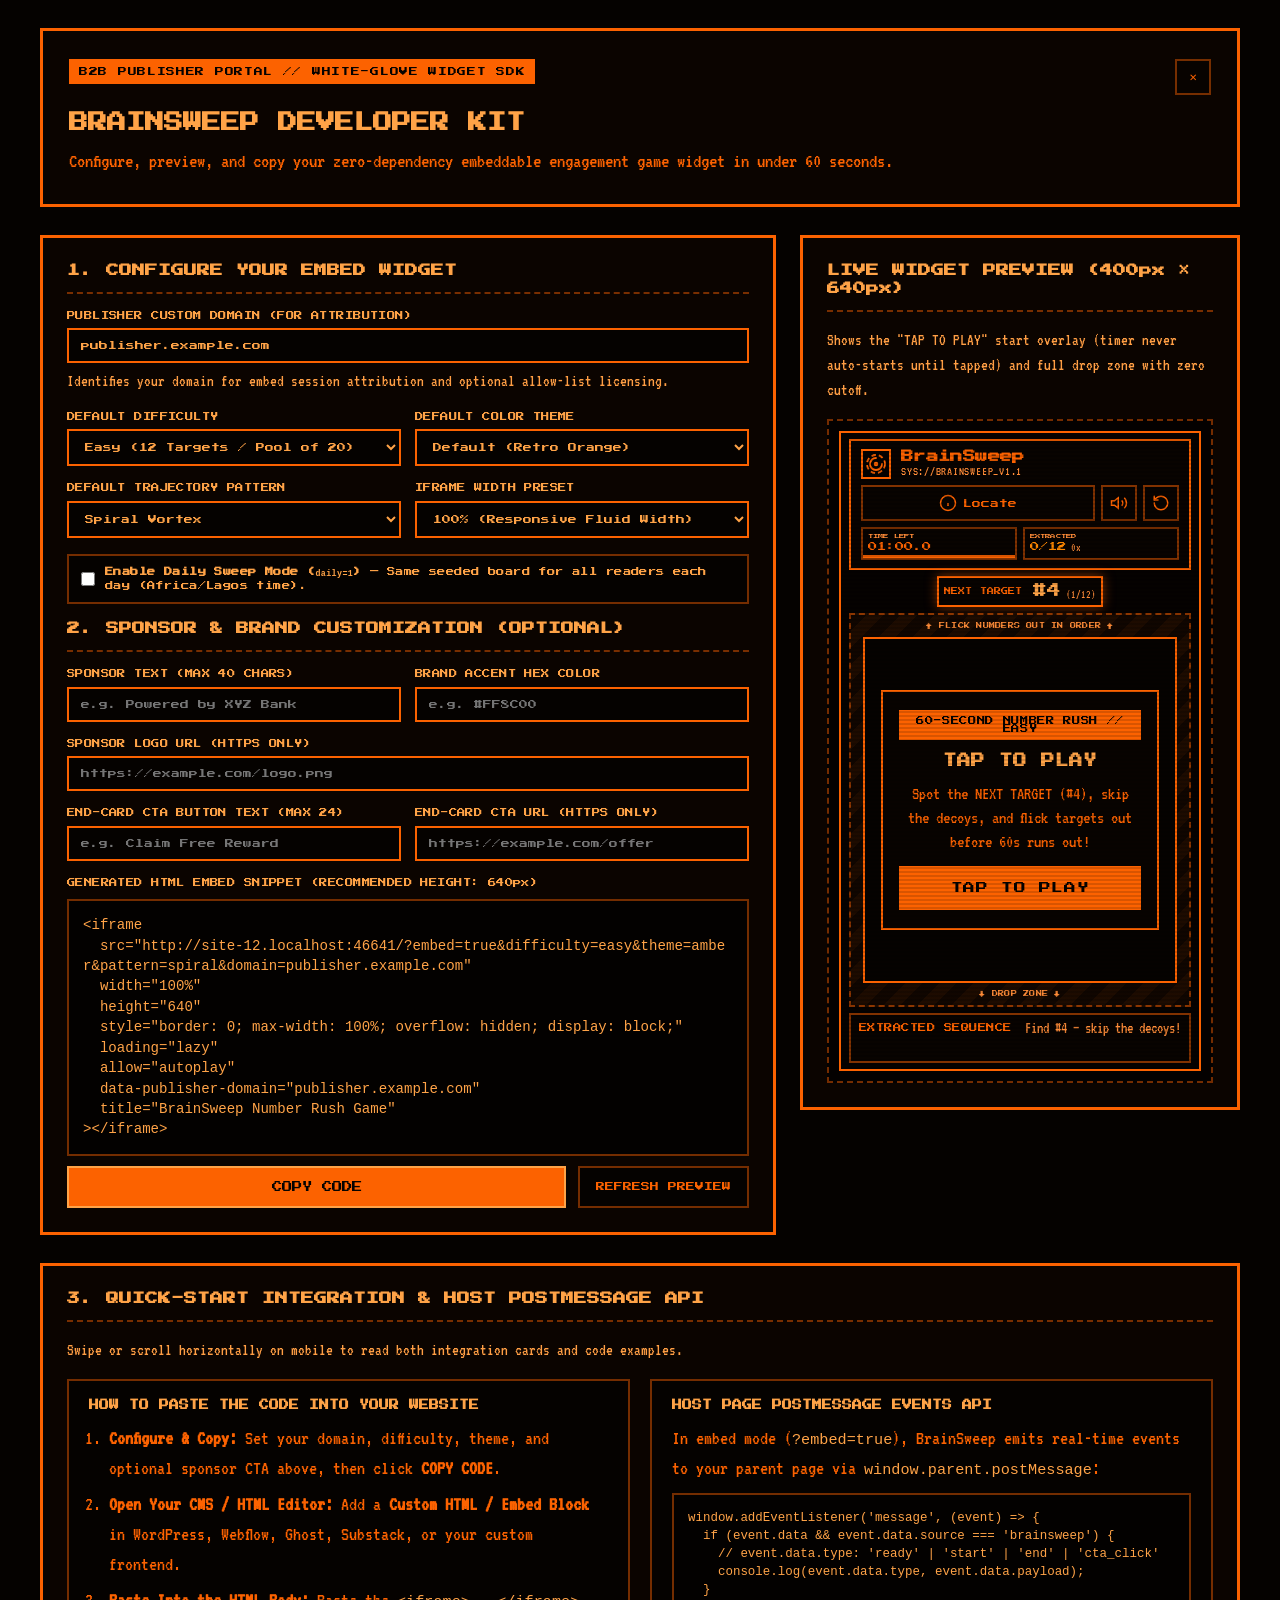
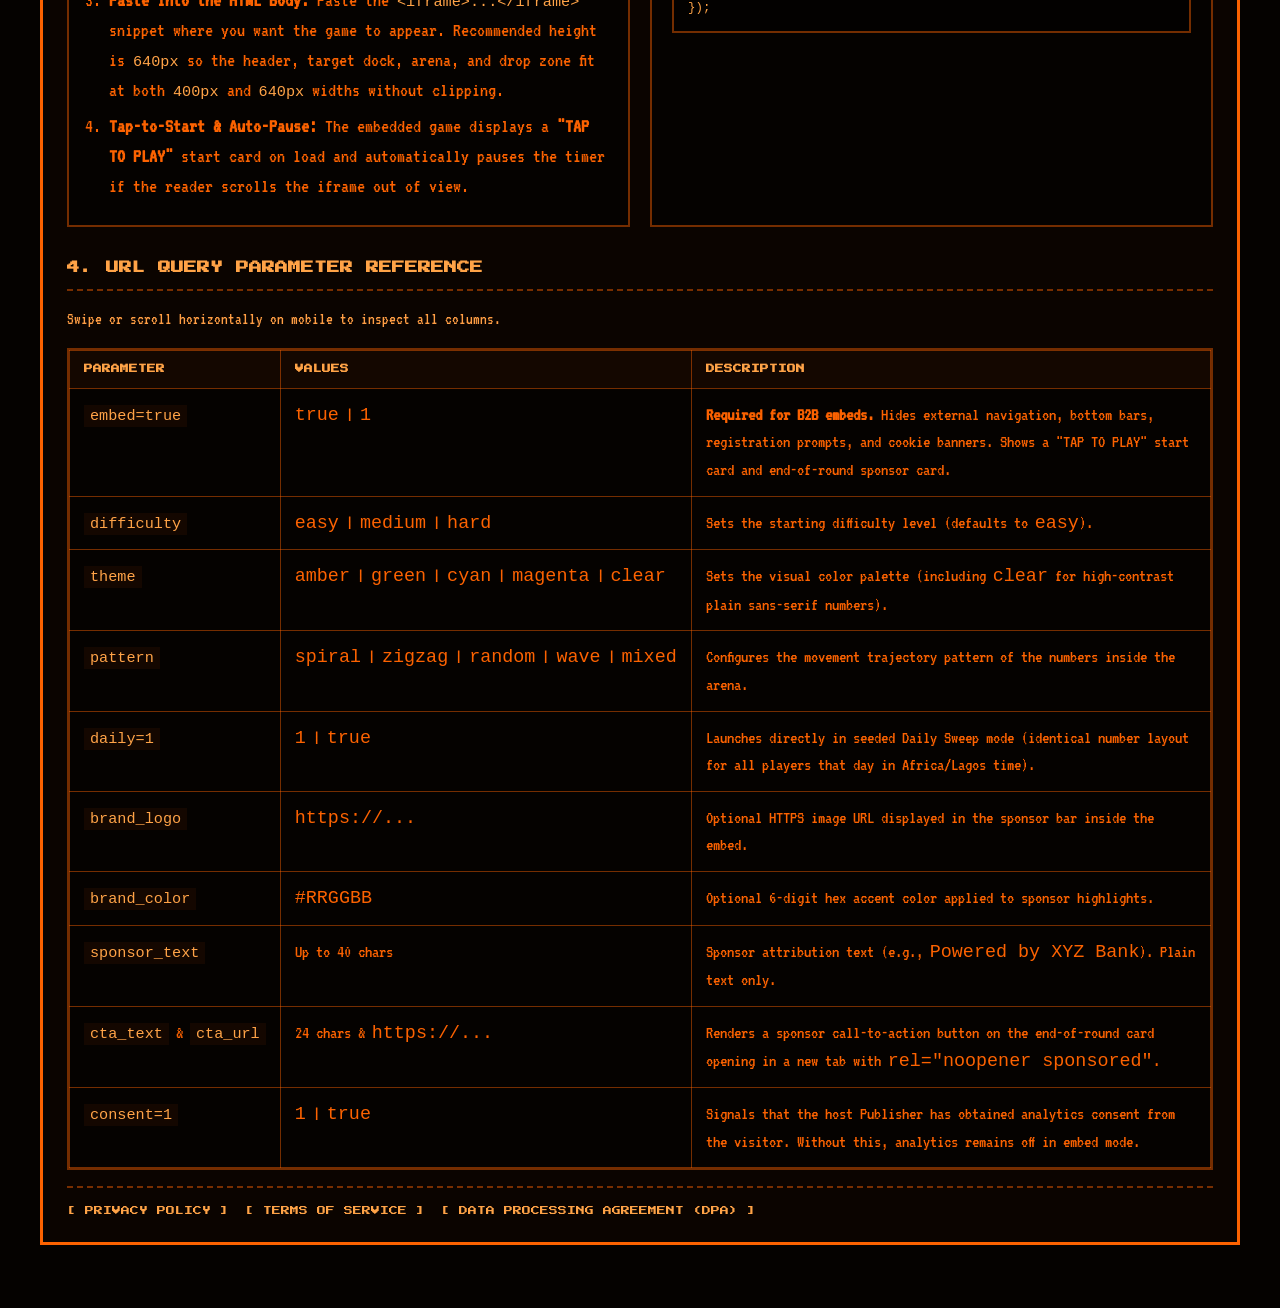
==== commit 41e8de09: "Make Section 3 integration cards horizontally scrollable on mobile with zero text clipping" ====
--- a/developers/index.html
+++ b/developers/index.html
@@ -243,10 +243,18 @@
       background: #000000;
       display: block;
     }
+    .docs-scroll-wrap {
+      width: 100%;
+      overflow-x: auto;
+      -webkit-overflow-scrolling: touch;
+      scrollbar-width: thin;
+      padding-bottom: 6px;
+    }
     .docs-grid {
       display: grid;
       grid-template-columns: 1fr 1fr;
       gap: 20px;
+      min-width: 680px;
     }
     .doc-card {
       background: #050200;
@@ -255,6 +263,21 @@
       display: flex;
       flex-direction: column;
       gap: 10px;
+      min-width: 0;
+      overflow-wrap: anywhere;
+    }
+    .doc-card code {
+      font-family: monospace;
+      font-size: 0.95rem;
+      color: var(--accent-text);
+      overflow-wrap: anywhere;
+      word-break: break-word;
+    }
+    .doc-card pre.code-output {
+      white-space: pre;
+      word-break: normal;
+      overflow-x: auto;
+      -webkit-overflow-scrolling: touch;
     }
     .doc-card h3 {
       font-family: var(--font-pixel);
@@ -316,7 +339,6 @@
     .doc-nav a:hover { text-decoration: underline; }
     @media (max-width: 980px) {
       .generator-grid { grid-template-columns: 1fr; }
-      .docs-grid { grid-template-columns: 1fr; }
       .field-row { grid-template-columns: 1fr; }
     }
   </style>
@@ -450,27 +472,30 @@
     <!-- Documentation Section -->
     <section class="panel" aria-label="Publisher Integration Guide">
       <h2>3. QUICK-START INTEGRATION &amp; HOST POSTMESSAGE API</h2>
-
-      <div class="docs-grid">
-        <div class="doc-card">
-          <h3>HOW TO PASTE THE CODE INTO YOUR WEBSITE</h3>
-          <ol>
-            <li><strong>Configure &amp; Copy:</strong> Set your domain, difficulty, theme, and optional sponsor CTA above, then click <strong>COPY CODE</strong>.</li>
-            <li><strong>Open Your CMS / HTML Editor:</strong> Add a <strong>Custom HTML / Embed Block</strong> in WordPress, Webflow, Ghost, Substack, or your custom frontend.</li>
-            <li><strong>Paste Into the HTML Body:</strong> Paste the <code>&lt;iframe&gt;...&lt;/iframe&gt;</code> snippet where you want the game to appear. Recommended height is <code>640px</code> so the header, target dock, arena, and drop zone fit at both <code>400px</code> and <code>640px</code> widths without clipping.</li>
-            <li><strong>Tap-to-Start &amp; Auto-Pause:</strong> The embedded game displays a <strong>"TAP TO PLAY"</strong> start card on load and automatically pauses the timer if the reader scrolls the iframe out of view.</li>
-          </ol>
-        </div>
-
-        <div class="doc-card">
-          <h3>HOST PAGE POSTMESSAGE EVENTS API</h3>
-          <p>In embed mode (<code>?embed=true</code>), BrainSweep emits real-time events to your parent page via <code>window.parent.postMessage</code>:</p>
-          <pre class="code-output" style="font-size: 0.78rem;">window.addEventListener('message', (event) => {
+      <p class="field-hint">Swipe or scroll horizontally on mobile to read both integration cards and code examples.</p>
+
+      <div class="docs-scroll-wrap">
+        <div class="docs-grid">
+          <div class="doc-card">
+            <h3>HOW TO PASTE THE CODE INTO YOUR WEBSITE</h3>
+            <ol>
+              <li><strong>Configure &amp; Copy:</strong> Set your domain, difficulty, theme, and optional sponsor CTA above, then click <strong>COPY CODE</strong>.</li>
+              <li><strong>Open Your CMS / HTML Editor:</strong> Add a <strong>Custom HTML / Embed Block</strong> in WordPress, Webflow, Ghost, Substack, or your custom frontend.</li>
+              <li><strong>Paste Into the HTML Body:</strong> Paste the <code>&lt;iframe&gt;...&lt;/iframe&gt;</code> snippet where you want the game to appear. Recommended height is <code>640px</code> so the header, target dock, arena, and drop zone fit at both <code>400px</code> and <code>640px</code> widths without clipping.</li>
+              <li><strong>Tap-to-Start &amp; Auto-Pause:</strong> The embedded game displays a <strong>"TAP TO PLAY"</strong> start card on load and automatically pauses the timer if the reader scrolls the iframe out of view.</li>
+            </ol>
+          </div>
+
+          <div class="doc-card">
+            <h3>HOST PAGE POSTMESSAGE EVENTS API</h3>
+            <p>In embed mode (<code>?embed=true</code>), BrainSweep emits real-time events to your parent page via <code>window.parent.postMessage</code>:</p>
+            <pre class="code-output" style="font-size: 0.78rem;">window.addEventListener('message', (event) => {
   if (event.data &amp;&amp; event.data.source === 'brainsweep') {
     // event.data.type: 'ready' | 'start' | 'end' | 'cta_click'
     console.log(event.data.type, event.data.payload);
   }
 });</pre>
+          </div>
         </div>
       </div>
 
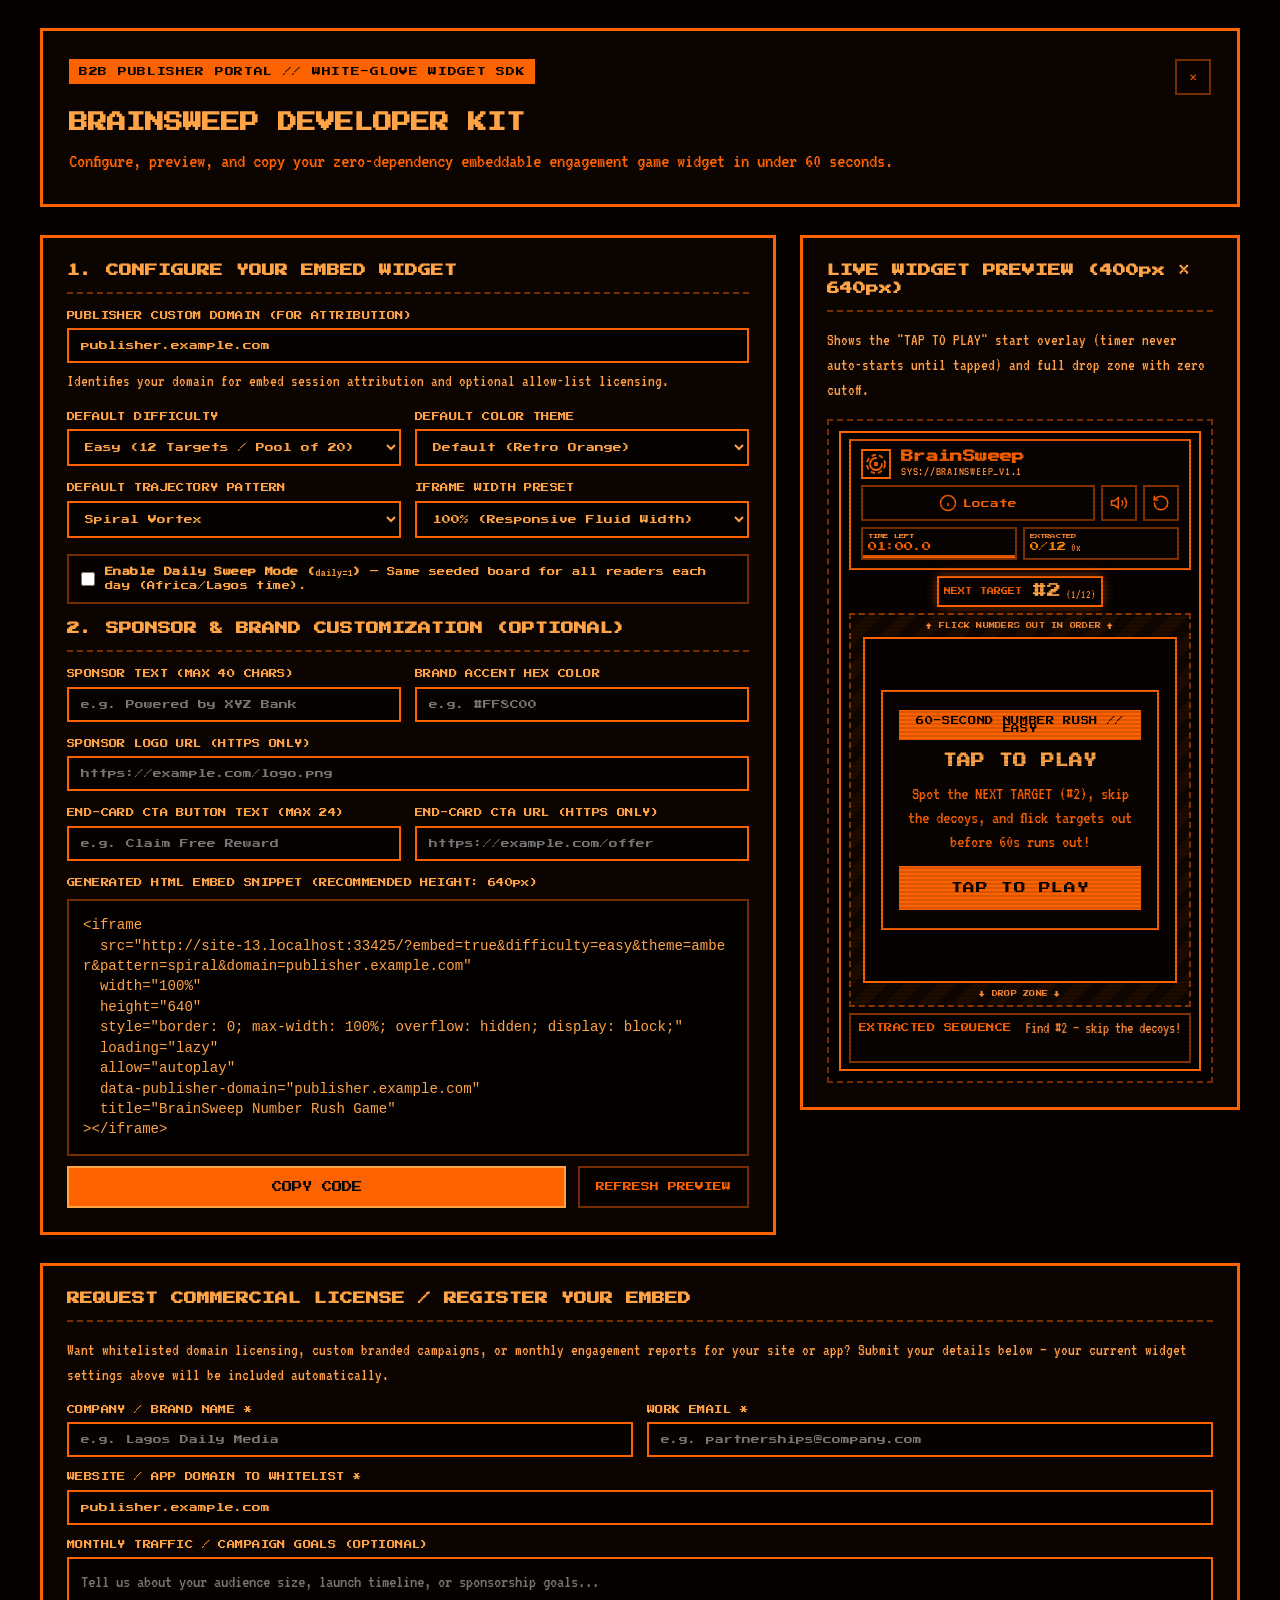
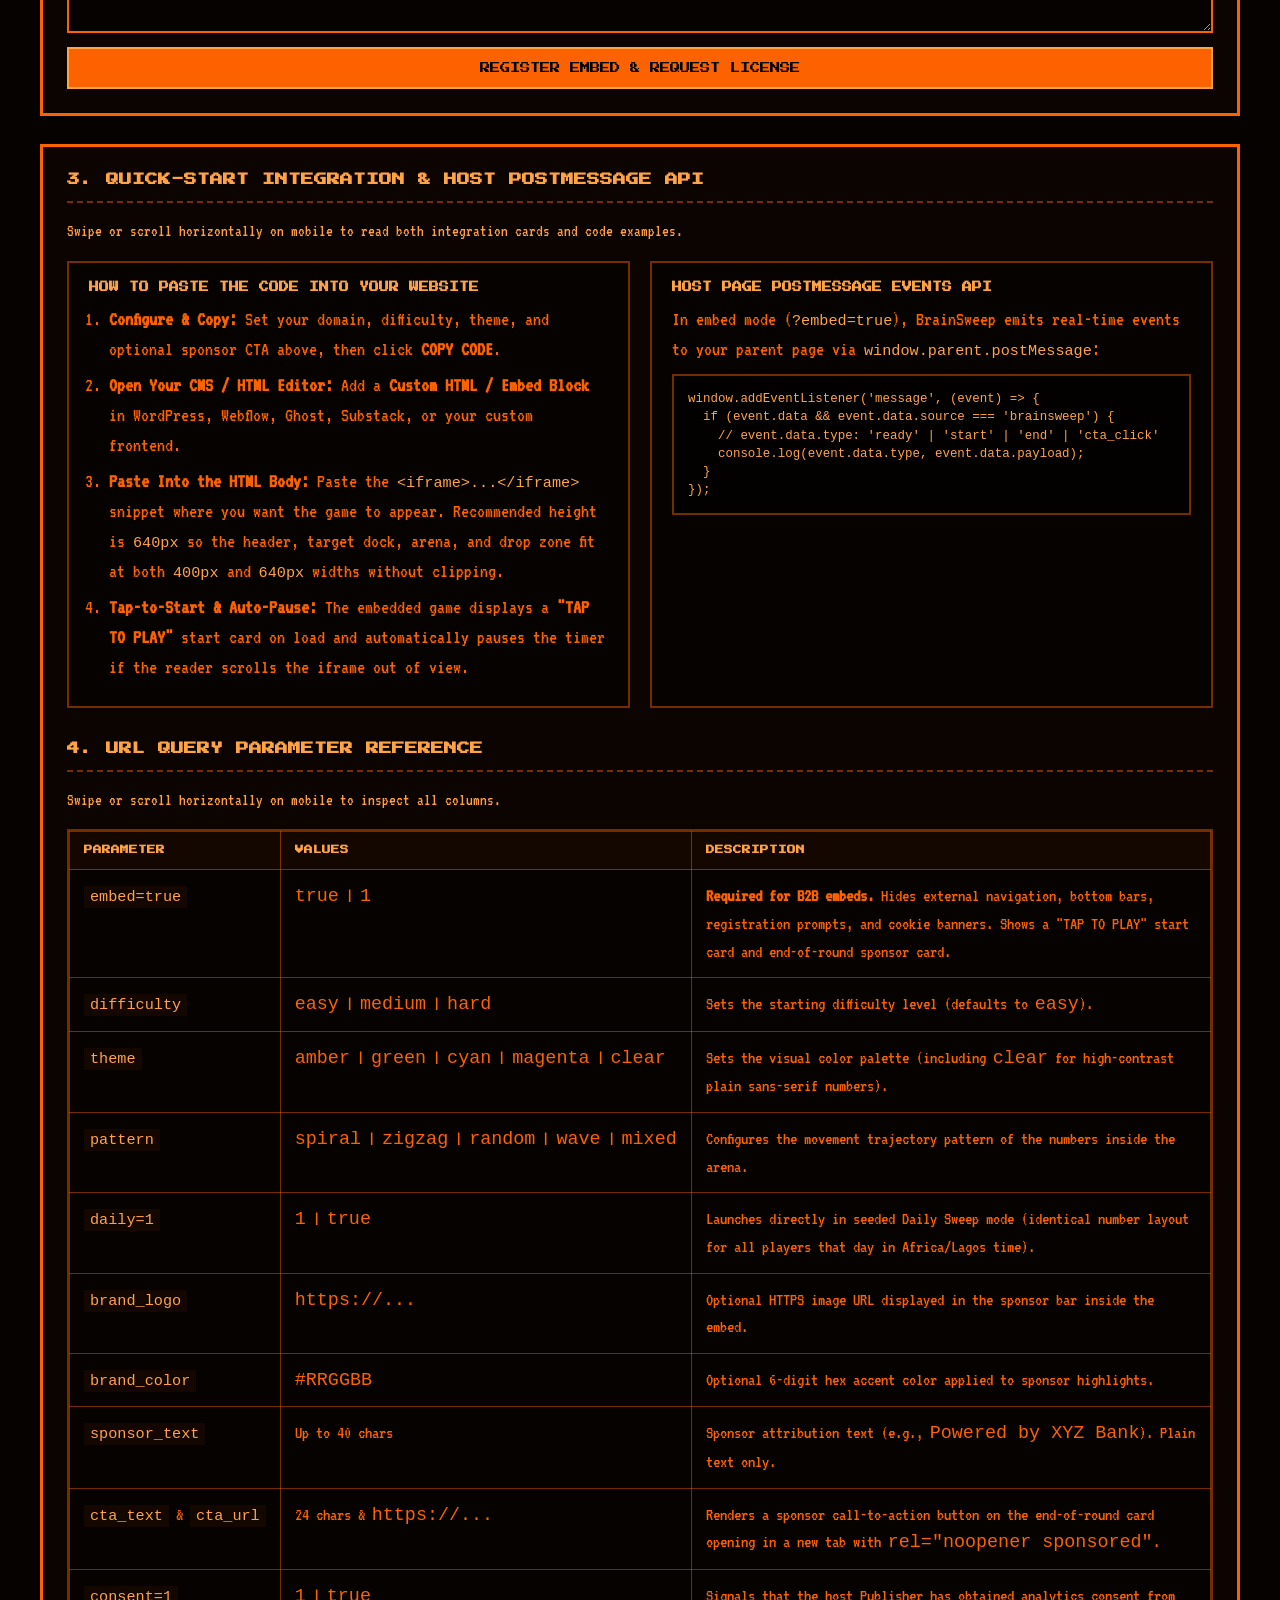
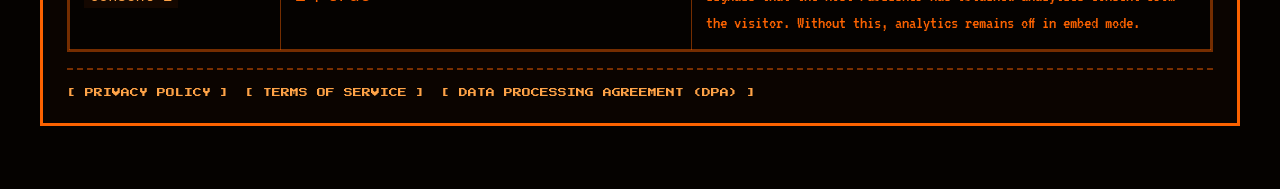
==== commit 0d6c43d4: "Add B2B Publisher Lead / License Registration form on /developers logging to PublisherLeads sheet + " ====
--- a/developers/index.html
+++ b/developers/index.html
@@ -147,7 +147,7 @@
       font-size: 1.05rem;
       color: var(--muted-text);
     }
-    input[type="text"], input[type="url"], select {
+    input[type="text"], input[type="url"], input[type="email"], select, textarea {
       background: #050200;
       border: 2px solid var(--border-color);
       color: var(--accent-text);
@@ -157,9 +157,31 @@
       outline: none;
       width: 100%;
     }
-    input:focus, select:focus {
+    textarea {
+      font-family: var(--font-terminal);
+      font-size: 1.15rem;
+      line-height: 1.35;
+      resize: vertical;
+      min-height: 76px;
+    }
+    input:focus, select:focus, textarea:focus {
       border-color: #ffffff;
       box-shadow: 0 0 12px rgba(252, 98, 0, 0.4);
+    }
+    .lead-status {
+      padding: 12px 14px;
+      border: 2px solid var(--border-color);
+      background: #050200;
+      font-family: var(--font-terminal);
+      font-size: 1.15rem;
+      color: var(--accent-text);
+    }
+    .lead-status.is-error {
+      border-color: #ff4d6d;
+      color: #ff859a;
+    }
+    .lead-status[hidden] {
+      display: none !important;
     }
     .chk-row {
       display: flex;
@@ -468,6 +490,43 @@
         </div>
       </section>
     </div>
+
+    <!-- B2B Publisher Lead / Commercial License Registration -->
+    <section class="panel" aria-label="Register Your Embed and Request Commercial License">
+      <h2>REQUEST COMMERCIAL LICENSE / REGISTER YOUR EMBED</h2>
+      <p class="field-hint">
+        Want whitelisted domain licensing, custom branded campaigns, or monthly engagement reports for your site or app? Submit your details below — your current widget settings above will be included automatically.
+      </p>
+
+      <form id="publisherLeadForm" style="display: flex; flex-direction: column; gap: 14px;" novalidate>
+        <div class="field-row">
+          <div class="field-group">
+            <label for="leadCompany">COMPANY / BRAND NAME *</label>
+            <input type="text" id="leadCompany" maxlength="80" placeholder="e.g. Lagos Daily Media" required />
+          </div>
+          <div class="field-group">
+            <label for="leadEmail">WORK EMAIL *</label>
+            <input type="email" id="leadEmail" maxlength="100" placeholder="e.g. partnerships@company.com" required />
+          </div>
+        </div>
+
+        <div class="field-group">
+          <label for="leadDomain">WEBSITE / APP DOMAIN TO WHITELIST *</label>
+          <input type="text" id="leadDomain" maxlength="120" placeholder="e.g. puzzles.dailynews.com" required />
+        </div>
+
+        <div class="field-group">
+          <label for="leadNotes">MONTHLY TRAFFIC / CAMPAIGN GOALS (OPTIONAL)</label>
+          <textarea id="leadNotes" maxlength="400" placeholder="Tell us about your audience size, launch timeline, or sponsorship goals..."></textarea>
+        </div>
+
+        <div class="lead-status" id="leadFormStatus" role="status" aria-live="polite" hidden></div>
+
+        <div class="btn-row">
+          <button type="submit" class="primary-btn" id="btnSubmitLead">REGISTER EMBED &amp; REQUEST LICENSE</button>
+        </div>
+      </form>
+    </section>
 
     <!-- Documentation Section -->
     <section class="panel" aria-label="Publisher Integration Guide">
@@ -704,6 +763,130 @@
       });
 
       updateSnippetAndPreview(true);
+
+      // --- B2B Publisher Lead / License Registration Form ---
+      const leadForm = document.getElementById('publisherLeadForm');
+      const leadCompany = document.getElementById('leadCompany');
+      const leadEmail = document.getElementById('leadEmail');
+      const leadDomain = document.getElementById('leadDomain');
+      const leadNotes = document.getElementById('leadNotes');
+      const leadFormStatus = document.getElementById('leadFormStatus');
+      const btnSubmitLead = document.getElementById('btnSubmitLead');
+
+      let leadDomainEditedManually = false;
+      if (leadDomain) {
+        leadDomain.value = (inpDomain.value || '').trim();
+        leadDomain.addEventListener('input', () => {
+          leadDomainEditedManually = true;
+        });
+      }
+      if (inpDomain && leadDomain) {
+        inpDomain.addEventListener('input', () => {
+          if (!leadDomainEditedManually) {
+            leadDomain.value = (inpDomain.value || '').trim();
+          }
+        });
+      }
+
+      function showLeadStatus(msg, isError) {
+        if (!leadFormStatus) return;
+        leadFormStatus.textContent = msg;
+        leadFormStatus.classList.toggle('is-error', Boolean(isError));
+        leadFormStatus.hidden = false;
+      }
+
+      if (leadForm) {
+        leadForm.addEventListener('submit', async (e) => {
+          e.preventDefault();
+          const companyName = (leadCompany.value || '').trim();
+          const workEmail = (leadEmail.value || '').trim().toLowerCase();
+          const domain = (leadDomain.value || '')
+            .trim()
+            .replace(/^https?:\/\//i, '')
+            .replace(/\/.*$/, '');
+          const notes = (leadNotes.value || '').trim();
+
+          if (companyName.length < 2) {
+            showLeadStatus('Please enter your company or brand name.', true);
+            leadCompany.focus();
+            return;
+          }
+          if (!/^[^\s@]+@[^\s@]+\.[^\s@]+$/.test(workEmail)) {
+            showLeadStatus('Please enter a valid work email address.', true);
+            leadEmail.focus();
+            return;
+          }
+          if (domain.length < 3 || domain === 'publisher.example.com') {
+            showLeadStatus('Please enter your real website domain (not publisher.example.com).', true);
+            leadDomain.focus();
+            return;
+          }
+
+          const cfg = window.BRAINSWEEP_CONFIG || {};
+          const apiUrl = cfg.leaderboardApiUrl;
+          if (!apiUrl) {
+            showLeadStatus('Backend endpoint is not configured. Please email madebykubo@gmail.com directly.', true);
+            return;
+          }
+
+          const originalText = btnSubmitLead.textContent;
+          btnSubmitLead.disabled = true;
+          btnSubmitLead.textContent = 'SENDING REQUEST...';
+          if (leadFormStatus) leadFormStatus.hidden = true;
+
+          const controller = new AbortController();
+          const timer = setTimeout(() => controller.abort(), 10000);
+
+          try {
+            const resp = await fetch(apiUrl, {
+              method: 'POST',
+              headers: { 'Content-Type': 'text/plain;charset=utf-8' },
+              signal: controller.signal,
+              body: JSON.stringify({
+                action: 'publisher_lead',
+                companyName,
+                workEmail,
+                domain,
+                notes,
+                difficulty: selDifficulty.value || 'easy',
+                theme: selTheme.value || 'amber',
+                pattern: selPattern.value || 'spiral',
+                daily: Boolean(chkDaily && chkDaily.checked),
+                sponsorText: (inpSponsorText.value || '').trim().slice(0, 40),
+                brandColor: (inpBrandColor.value || '').trim().slice(0, 10),
+                brandLogo: (inpBrandLogo.value || '').trim().slice(0, 240),
+                ctaText: (inpCtaText.value || '').trim().slice(0, 24),
+                ctaUrl: (inpCtaUrl.value || '').trim().slice(0, 240),
+              }),
+            });
+
+            const data = await resp.json();
+            if (data && data.status === 'ok') {
+              showLeadStatus(
+                `Request received for ${domain}! We will follow up at ${workEmail} shortly.`,
+                false
+              );
+              leadForm.reset();
+              leadDomainEditedManually = false;
+              leadDomain.value = (inpDomain.value || '').trim();
+            } else {
+              showLeadStatus(
+                (data && data.message) || 'Could not submit request. Please try again or email madebykubo@gmail.com.',
+                true
+              );
+            }
+          } catch {
+            showLeadStatus(
+              'Network timeout while sending request. Please try again or email madebykubo@gmail.com.',
+              true
+            );
+          } finally {
+            clearTimeout(timer);
+            btnSubmitLead.disabled = false;
+            btnSubmitLead.textContent = originalText;
+          }
+        });
+      }
     })();
   </script>
 </body>
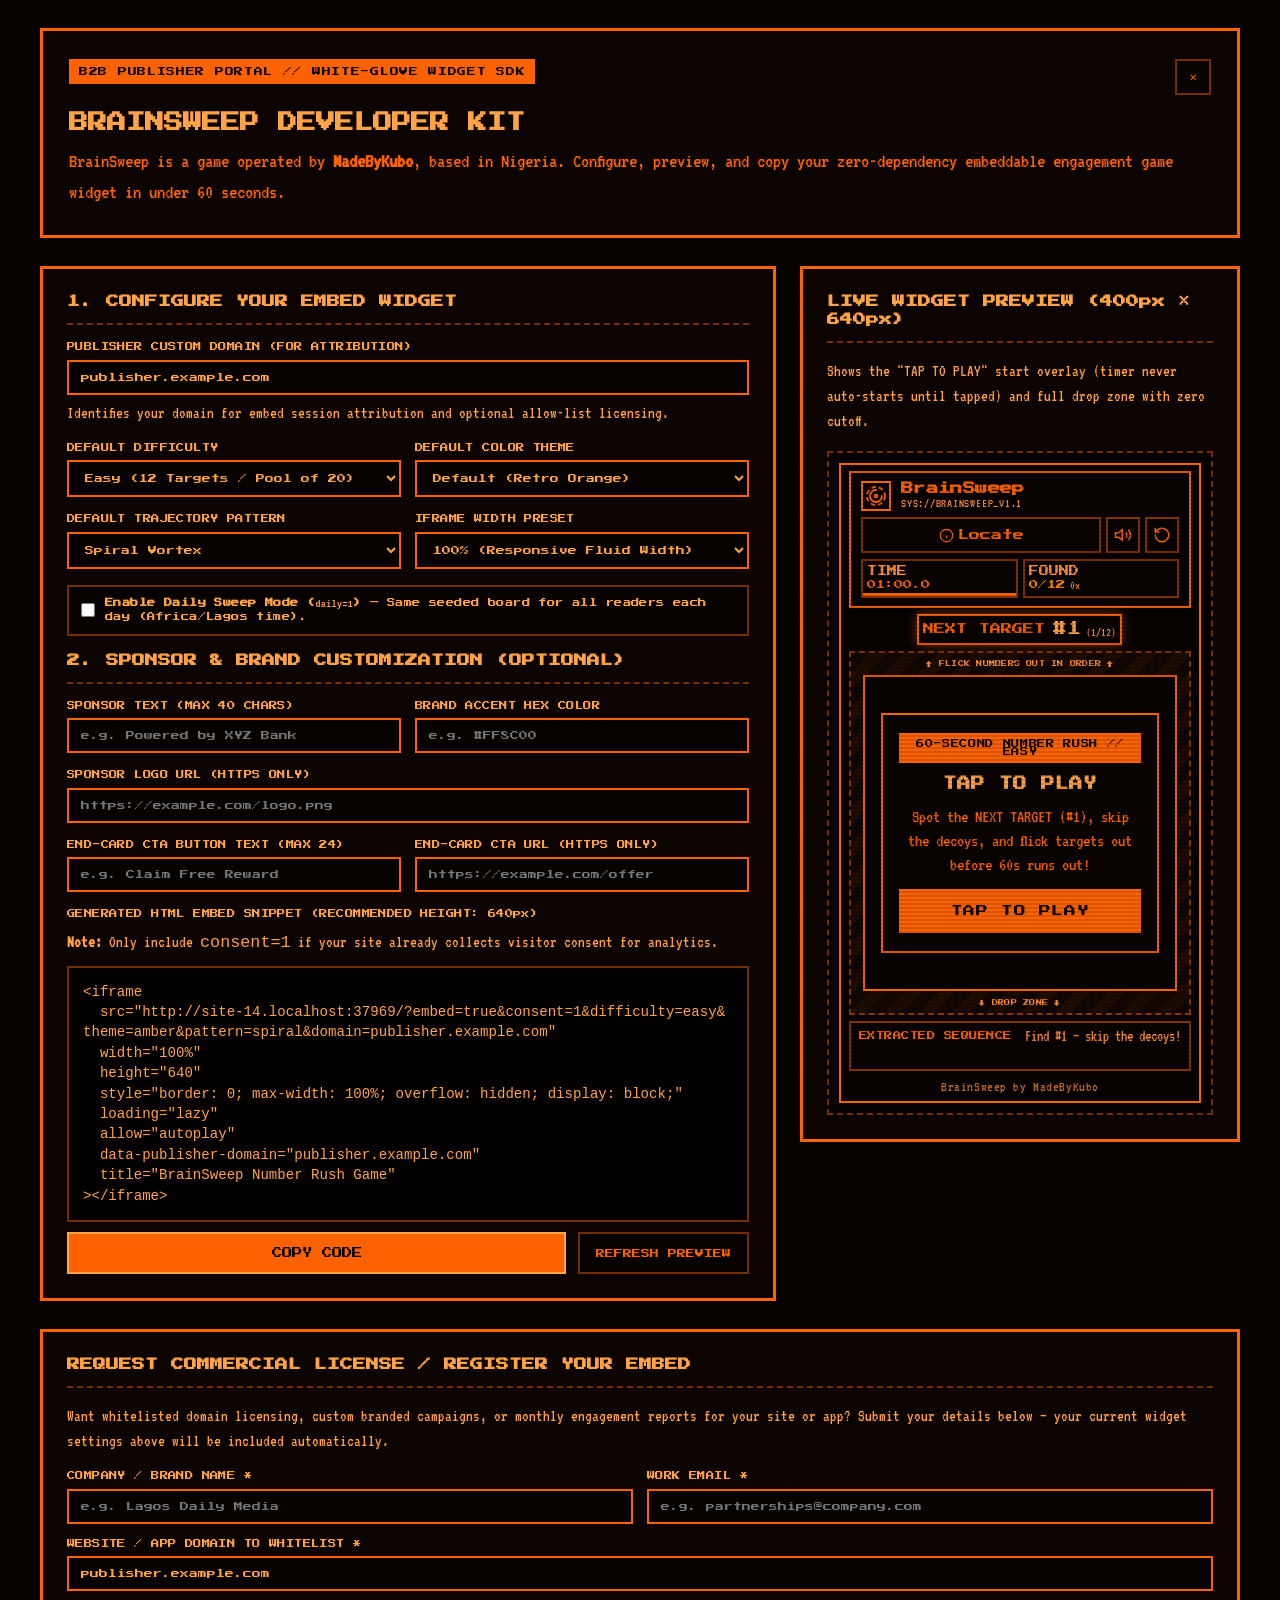
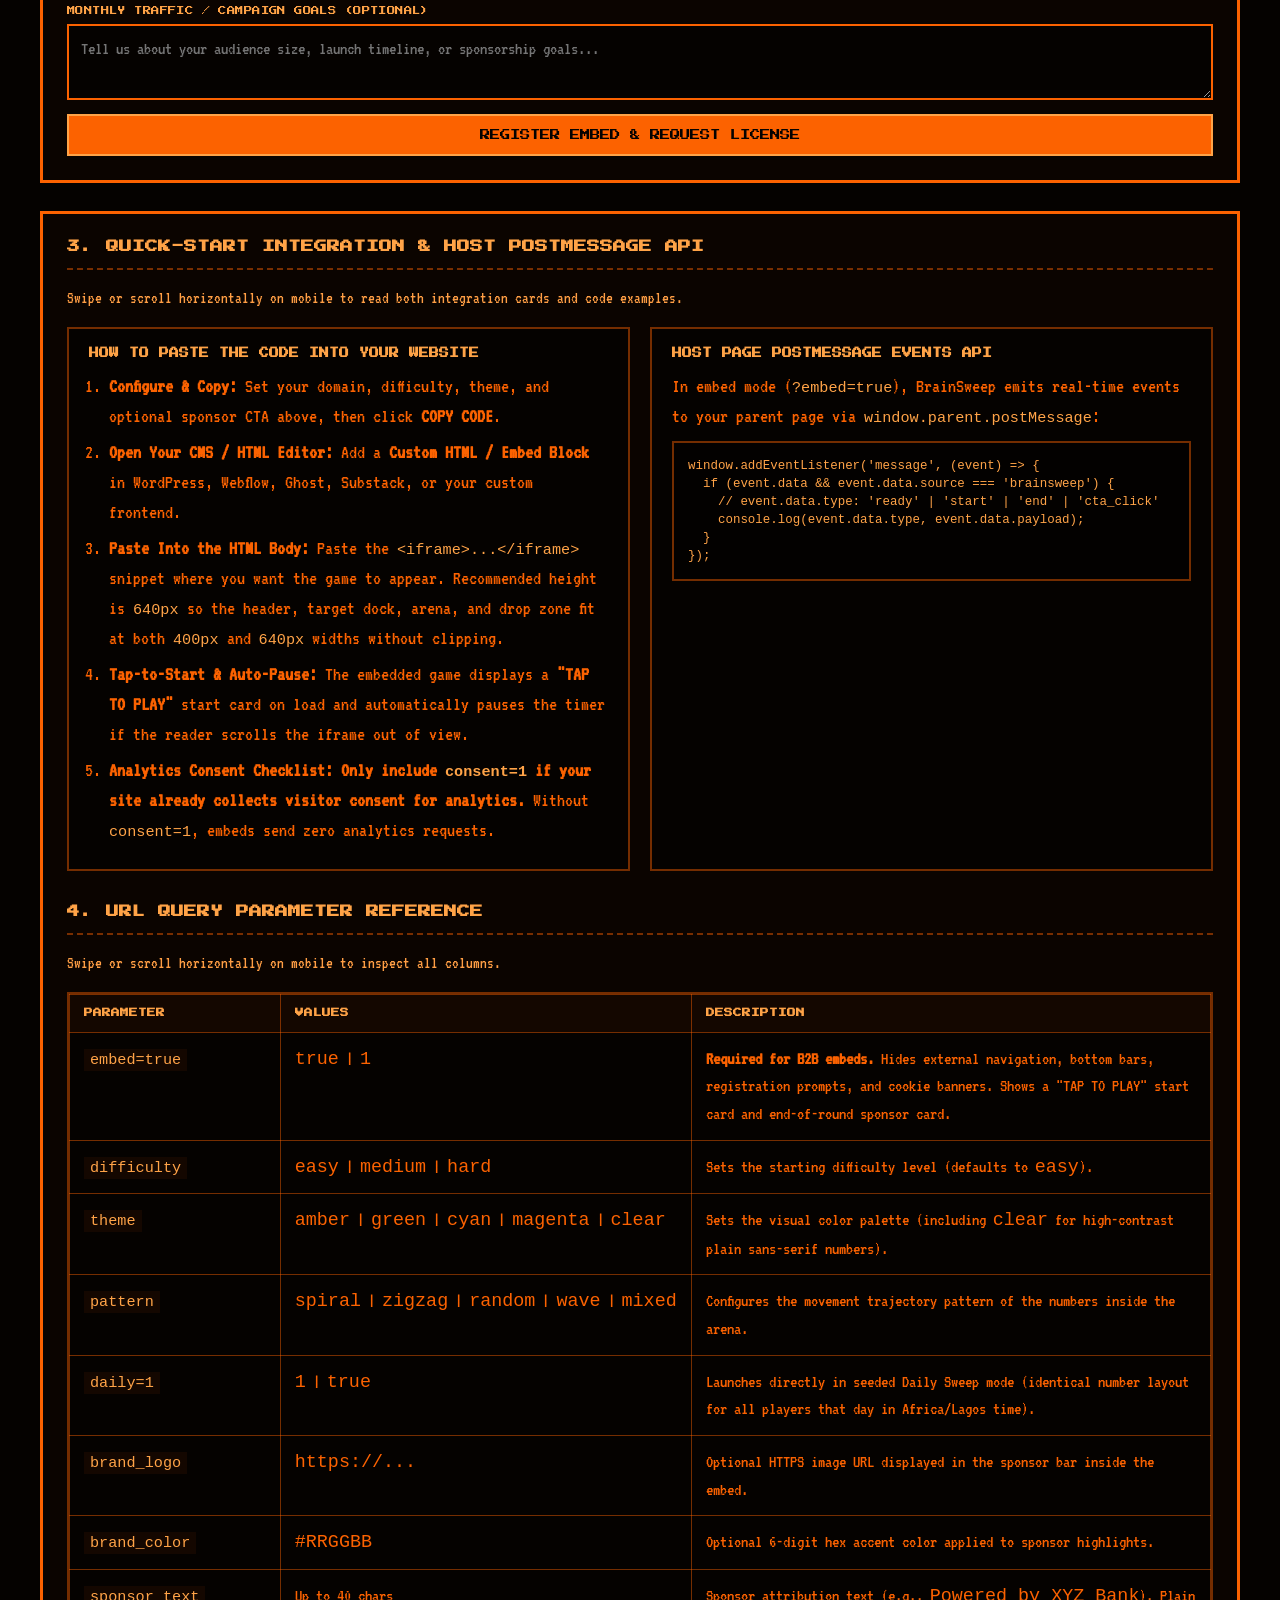
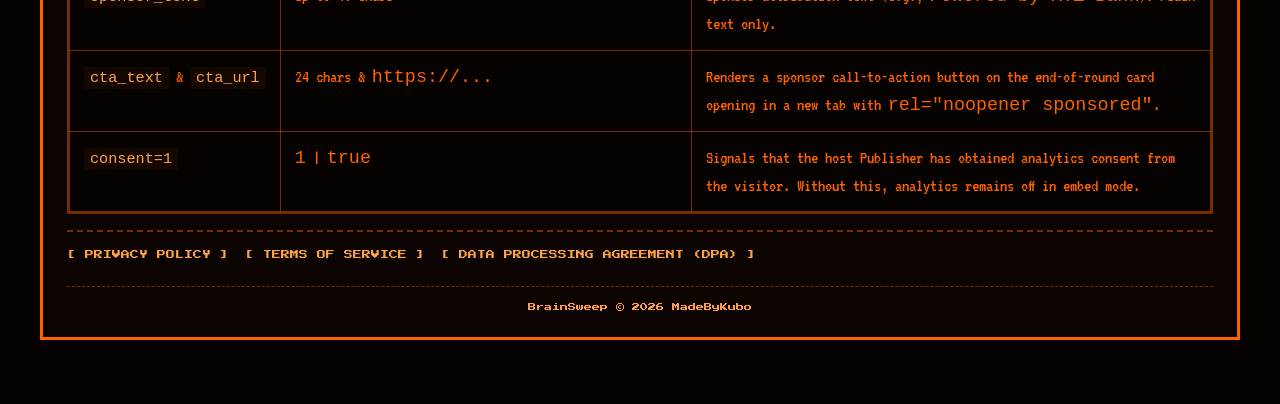
==== commit 9e1df1f9: "Implement Phases 1-5: MadeByKubo branding, 10px+ readable HUD, legacy/daily leaderboard hardening, r" ====
--- a/developers/index.html
+++ b/developers/index.html
@@ -373,7 +373,7 @@
         <a href="../?screen=help" class="close-doc-btn" title="Close and return to Game Help" aria-label="Close and return to Game Help">✕</a>
       </div>
       <h1>BRAINSWEEP DEVELOPER KIT</h1>
-      <p class="subtitle">Configure, preview, and copy your zero-dependency embeddable engagement game widget in under 60 seconds.</p>
+      <p class="subtitle">BrainSweep is a game operated by <strong data-cfg="legalEntity">MadeByKubo</strong>, based in <span data-cfg="country">Nigeria</span>. Configure, preview, and copy your zero-dependency embeddable engagement game widget in under 60 seconds.</p>
     </header>
 
     <div class="generator-grid">
@@ -467,6 +467,7 @@
 
         <div class="code-box-wrap">
           <label>GENERATED HTML EMBED SNIPPET (RECOMMENDED HEIGHT: 640px)</label>
+          <span class="field-hint"><strong>Note:</strong> Only include <code>consent=1</code> if your site already collects visitor consent for analytics.</span>
           <pre class="code-output" id="codeOutput"></pre>
           <div class="btn-row">
             <button type="button" class="primary-btn" id="btnCopyCode">COPY CODE</button>
@@ -542,6 +543,7 @@
               <li><strong>Open Your CMS / HTML Editor:</strong> Add a <strong>Custom HTML / Embed Block</strong> in WordPress, Webflow, Ghost, Substack, or your custom frontend.</li>
               <li><strong>Paste Into the HTML Body:</strong> Paste the <code>&lt;iframe&gt;...&lt;/iframe&gt;</code> snippet where you want the game to appear. Recommended height is <code>640px</code> so the header, target dock, arena, and drop zone fit at both <code>400px</code> and <code>640px</code> widths without clipping.</li>
               <li><strong>Tap-to-Start &amp; Auto-Pause:</strong> The embedded game displays a <strong>"TAP TO PLAY"</strong> start card on load and automatically pauses the timer if the reader scrolls the iframe out of view.</li>
+              <li><strong>Analytics Consent Checklist:</strong> <strong>Only include <code>consent=1</code> if your site already collects visitor consent for analytics.</strong> Without <code>consent=1</code>, embeds send zero analytics requests.</li>
             </ol>
           </div>
 
@@ -629,6 +631,9 @@
         <a href="../terms-of-service/">[ TERMS OF SERVICE ]</a>
         <a href="../dpa/">[ DATA PROCESSING AGREEMENT (DPA) ]</a>
       </nav>
+      <footer style="margin-top: 8px; padding-top: 14px; border-top: 1px dashed var(--border-subtle); font-family: var(--font-pixel); font-size: 0.5rem; color: var(--muted-text); text-align: center;">
+        BrainSweep © <span data-year>2026</span> MadeByKubo
+      </footer>
     </section>
   </div>
 
@@ -665,6 +670,7 @@
           .replace(/\/.*$/, '');
         const params = new URLSearchParams();
         params.set('embed', 'true');
+        params.set('consent', '1');
         params.set('difficulty', selDifficulty.value || 'easy');
         params.set('theme', selTheme.value || 'amber');
         params.set('pattern', selPattern.value || 'spiral');
@@ -719,7 +725,10 @@
         codeOutput.textContent = snippet;
 
         if (reloadIframe && livePreviewIframe) {
-          livePreviewIframe.src = `../?${query}`;
+          // Never send analytics from the local preview iframe without explicit visitor consent
+          const previewParams = new URLSearchParams(query);
+          previewParams.delete('consent');
+          livePreviewIframe.src = `../?${previewParams.toString()}`;
         }
       }
 
@@ -760,6 +769,16 @@
         setTimeout(() => {
           btnCopyCode.textContent = 'COPY CODE';
         }, 2000);
+      });
+
+      const cfgInit = window.BRAINSWEEP_CONFIG || {};
+      document.querySelectorAll('[data-cfg]').forEach((el) => {
+        const key = el.getAttribute('data-cfg');
+        if (cfgInit[key]) el.textContent = cfgInit[key];
+      });
+      const currentYearStr = String(new Date().getFullYear());
+      document.querySelectorAll('[data-year]').forEach((el) => {
+        el.textContent = currentYearStr;
       });
 
       updateSnippetAndPreview(true);
